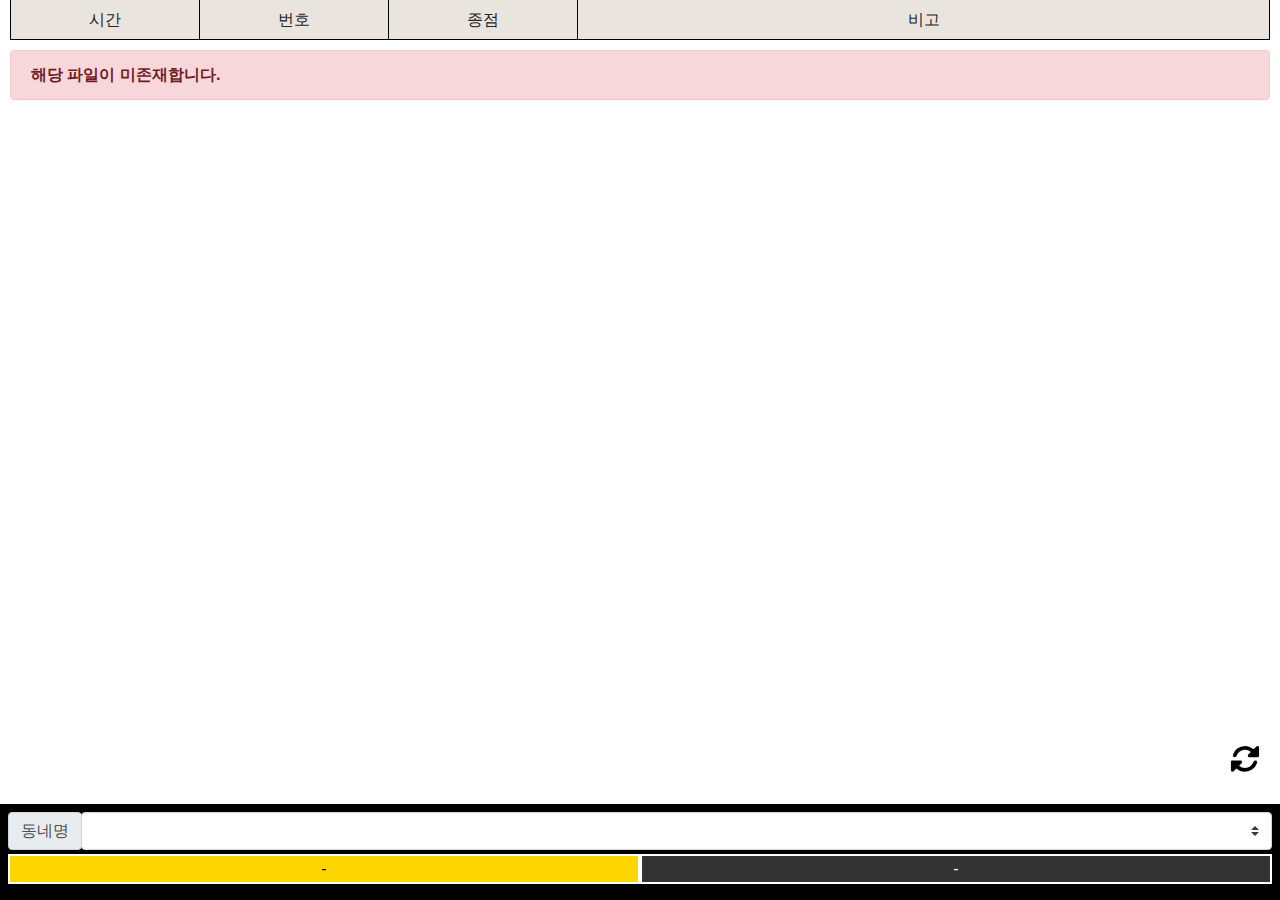
==== index.html @ 087f99ef "화면 레이아웃 배치 변경" ====
<!doctype html>
<html lang="kr">
<head>
    <meta charset="UTF-8">
    <meta name="viewport"
          content="width=device-width, user-scalable=no, initial-scale=1.0, maximum-scale=1.0, minimum-scale=1.0">
    <meta http-equiv="X-UA-Compatible" content="ie=edge">
    <link href="css/bootstrap.min.css" rel="stylesheet">
    <link rel="stylesheet" href="https://cdnjs.cloudflare.com/ajax/libs/font-awesome/6.0.0-beta3/css/all.min.css">
    <title>시간표</title>

    <!-- import js   -->
    <script type="module" src="js/index.js"></script>
    <!-- import css   -->
    <link href="css/index.css" rel="stylesheet">
    <script src="https://ajax.googleapis.com/ajax/libs/jquery/3.7.0/jquery.min.js"></script>
</head>
<body>
    <header></header>
    <!-- alert -->
    <div class="alert alert-warning alert-msg msg-alert" style="display: none;" role="alert">
        <strong>아쉽네요..</strong><br>
        현재 탑승 가능한 버스가 없습니다.
    </div>
    <div class="alert alert-info alert-msg msg-alert" style="display: none;" role="alert">
        <strong>죄송합니다.</strong><br>
        해당 구간 제공되는 시간 정보가 없습니다.<br>
        경로의 시간정보를 참조해주세요.
    </div>
    <div class="alert alert-danger alert-msg msg-alert alert-path" style="display: none;" role="alert">
        <strong>존재하지 않는 구간</strong><br>
        해당 구간은 존재하지 않는 구간입니다.
    </div>
    <div class="alert alert-danger alert-msg msg-alert alert-file" style="display: none;" role="alert">
        <strong>해당 파일이 미존재합니다.</strong><br>
    </div>
    <div class="col-desc">
        <div class="item__number    d-flex">
            <div class="col-desc-title title-color">시간</div>
            <div class="col-desc-title title-color">번호</div>
            <div class="col-desc-title title-color">종점</div>
            <div class="title-etc title-color">비고</div>
        </div>
    </div>
    <main class="content">
    </main>
    <div id="refresh-button">
        <i class="fas fa-sync-alt refresh-icon"></i>
    </div>
    <footer class="text-white p-2">
        <div class="d-flex flex-column">
            <div class="d-flex div-path">
                <div class="input-group-prepend">
                    <label class="input-group-text" for="select-start">동네명</label>
                </div>
                <select class="custom-select" id="select-start">
                </select>
            </div>
        </div>
        <div class="d-flex pt-1">
            <button id="btn-bus-in" type="button" class="btn-bus-in toggle-btn active">-</button>
            <button id="btn-bus-out" type="button" class="btn-bus-out toggle-btn">-</button>
        </div>
        <div class="d-flex mt-2 justify-content-center align-items-center">
            <span class="button-label"></span>
        </div>
    </footer>
</body>
</html>
---- css/index.css ----
body {
    margin: 0;
    padding: 0;
    display: flex;
    flex-direction: column;
    min-height: 100vh;
}
header{
    background-color: #000000;
}
main{
    flex: 1;
    padding-bottom: 175px;
}
footer{
    background-color: #000000;
    position: fixed;
    bottom: 0;
    left: 0;
    width: 100%;
    padding: 0 15px 10px 15px;
}

.alert-msg{
    margin-left: 10px;
    margin-right: 10px;
    margin-top: 50px;
}
.item{
    border: 1px solid black;
    margin: 10px;
}
.title{
    flex-basis: 15%;
    border-bottom: 1px solid black;
    /*background-color: #f2f2f2;*/
    flex-shrink: 0;
    display: flex;
    justify-content: center;
    align-items: center;
    text-align: center;
}
.col-desc{
    position: fixed;
    padding-left: 10px;
    padding-right: 10px;
    width: 100%;
}
.col-desc-title{
    flex-basis: 15%;
    flex-shrink: 0;
    display: flex;
    justify-content: center;
    align-items: center;
    text-align: center;
    height: 40px;
    border-left: 1px solid black;
    border-bottom: 1px solid black;
}
.title-color{
    background-color: #E9E4DE;
}
.bg-gray{
    background-color: #f2f2f2;
}
.content{
    margin-top: 30px;
}
.bg-highlight{
    background-color: #E9E4DE;
}

.title-etc{
    /*background-color: #f2f2f2;*/
    flex-basis: 55%;
    flex-shrink: 0;
    display: flex;
    justify-content: center;
    align-items: center;
    border-left: 1px solid black;
    border-bottom: 1px solid black;
    border-right: 1px solid black;
}
.item__etc:first-child{
    color: red;
}
.value{
    flex-basis: 15%;
    text-align: center;
    display: flex;
    justify-content: center;
    align-items: center;
}
.value-path{
    flex-basis: 100%;
}
.value-etc{
    flex-basis: 55%;
    text-align: center;
    border-left: 1px solid black;
}
.content-border-bottom{
    border-bottom: 1px solid #000000;
}

/* 버스 탑승 가능 시 색상*/
.item-focus{
    background-color: #CAF1E7;
}

.toggle-btn {
    flex: 1;
    background-color: #333333;
    /*color: gray;*/
    color: white;
    cursor: pointer;
    border: 2px solid white;
}

/* 활성화된 버튼 스타일 */
.toggle-btn.active {
    background-color: gold;
    color: black;
}
/*refreshBtn CSS 처리*/
.button-refresh{
    background-color: gold;
    width: 100%;
    /*font-size: 0.8rem;*/
}
.button-refresh:active{
    background-color: #818182;
}
.button-label{
    font-weight: bold;
    text-align: center;
    font-size: 0.9rem;
}
/* 비활성 버튼에 대한 스타일링 */
.refresh-icon.disabled,
.refresh-icon:disabled {
    pointer-events: none; /* 클릭 및 이벤트 무시 */
    opacity: 0.65; /* 투명도를 조정하여 비활성 상태 시 시각적으로 구분 */
    /*background-color: silver;*/
    color: transparent;
}

/* .disabled 클래스가 적용된 버튼에 대한 active 효과 제거 */
.refresh-icon.disabled.active,
.refresh-icon:disabled.active {
    box-shadow: none; /* active 시 그림자 효과 제거 */
    /* 다른 active 스타일을 제거하고 싶은 경우 추가 스타일링을 여기에 기술할 수 있습니다. */
}

/*비고 글자 색*/
.red-text{
    color: red;
}
.blue-text{
    color: blue;
}
.brown-text{
    color: brown;
}

#refresh-button {
    position: fixed;
    bottom: 120px;
    right: 20px;
    cursor: pointer;
    /* 아이콘 크기 및 스타일을 설정하세요 */
    font-size: 24px;
    /* 아이콘 색상을 원하는 색상으로 설정하세요 */
    color: #007bff;
}
.refresh-icon{
    color: black;
    font-size: 30px;
}
.refresh-icon:active{
    color: gold;
}

.header-info{
    border: 1px solid #000000;
    color: white;
}

.routeTime{
    font-size: 8px;
    color: black;
}
.routeName-select{
    color: green;
    font-weight: bold;
}
.routeName-none{
    color: #696969;
}

@media (max-width: 576px) {
    .div-route{
        flex-basis: 60%;
    }
    .div-path{
        flex-basis:40%;
    }
}
@media(min-width: 576px) {
    .div-route{
        flex-basis: 50%;
    }
    .div-path{
        flex-basis:50%;
    }
}
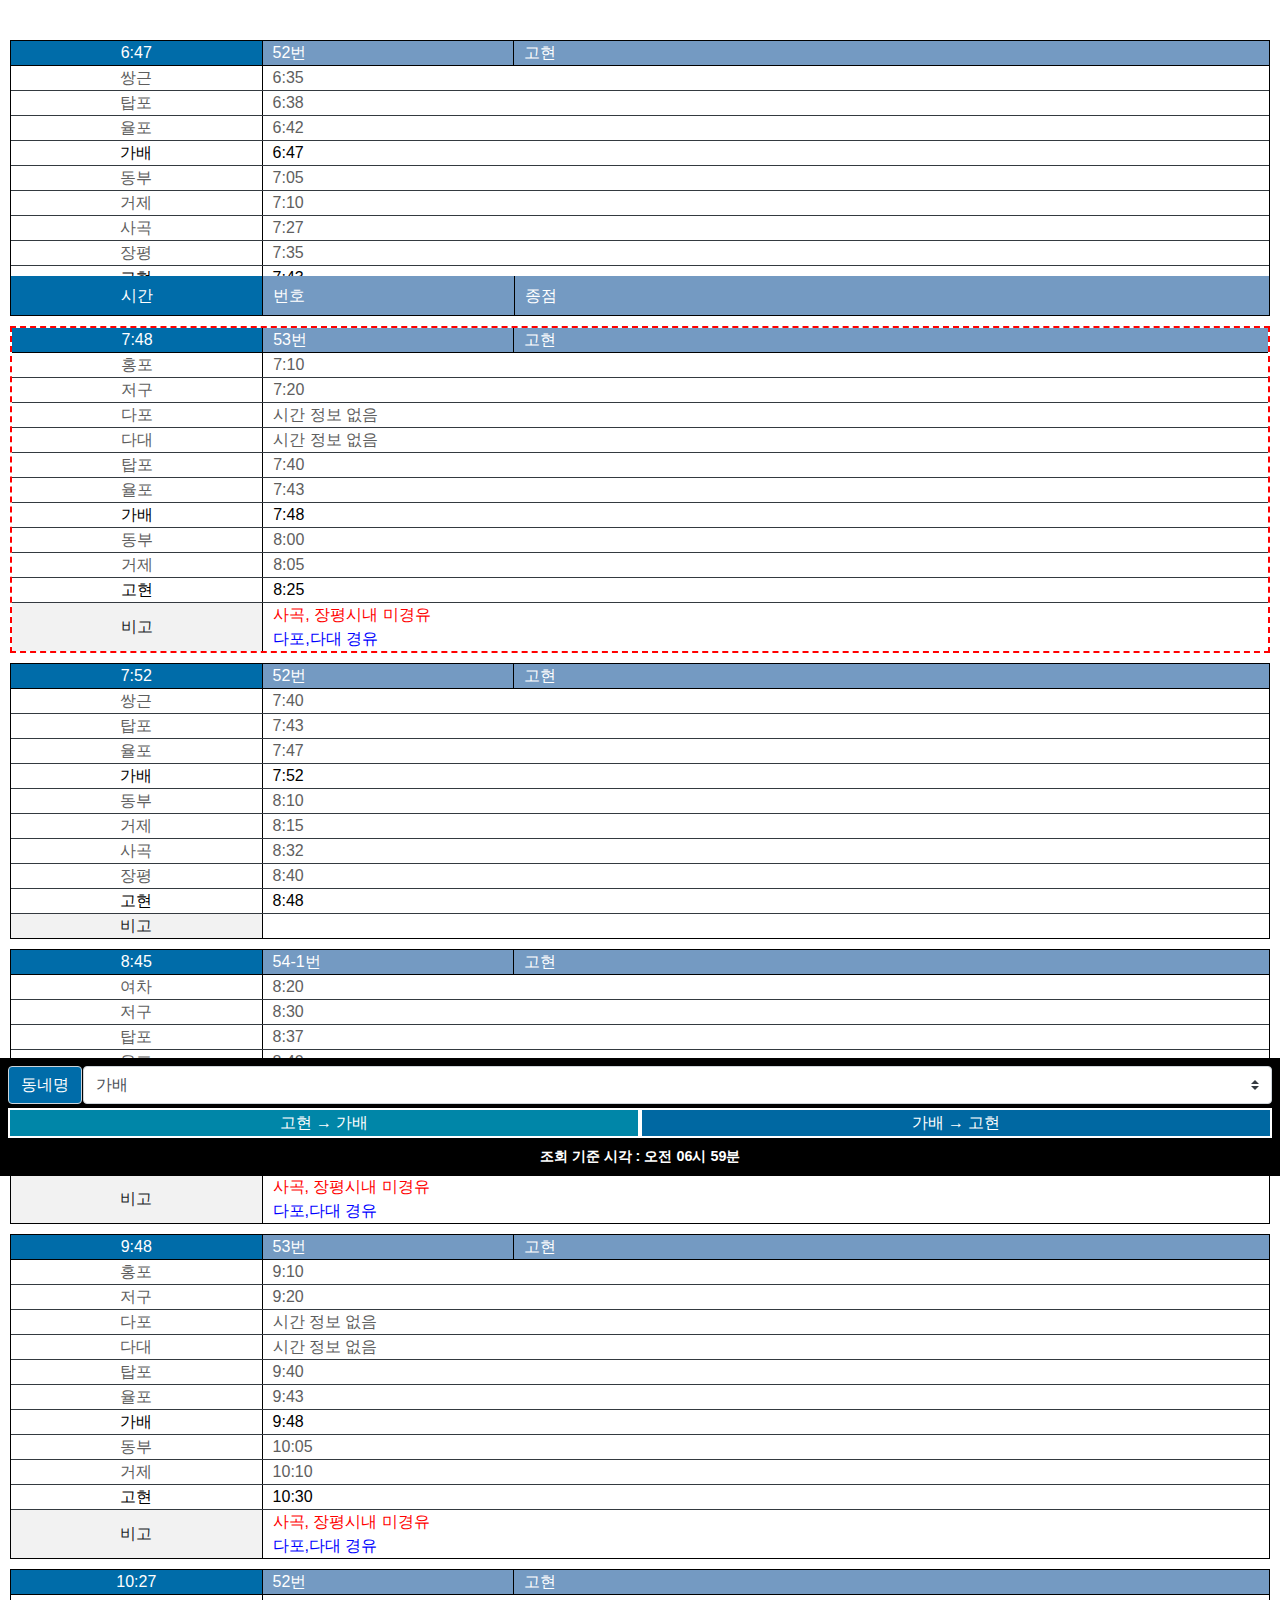
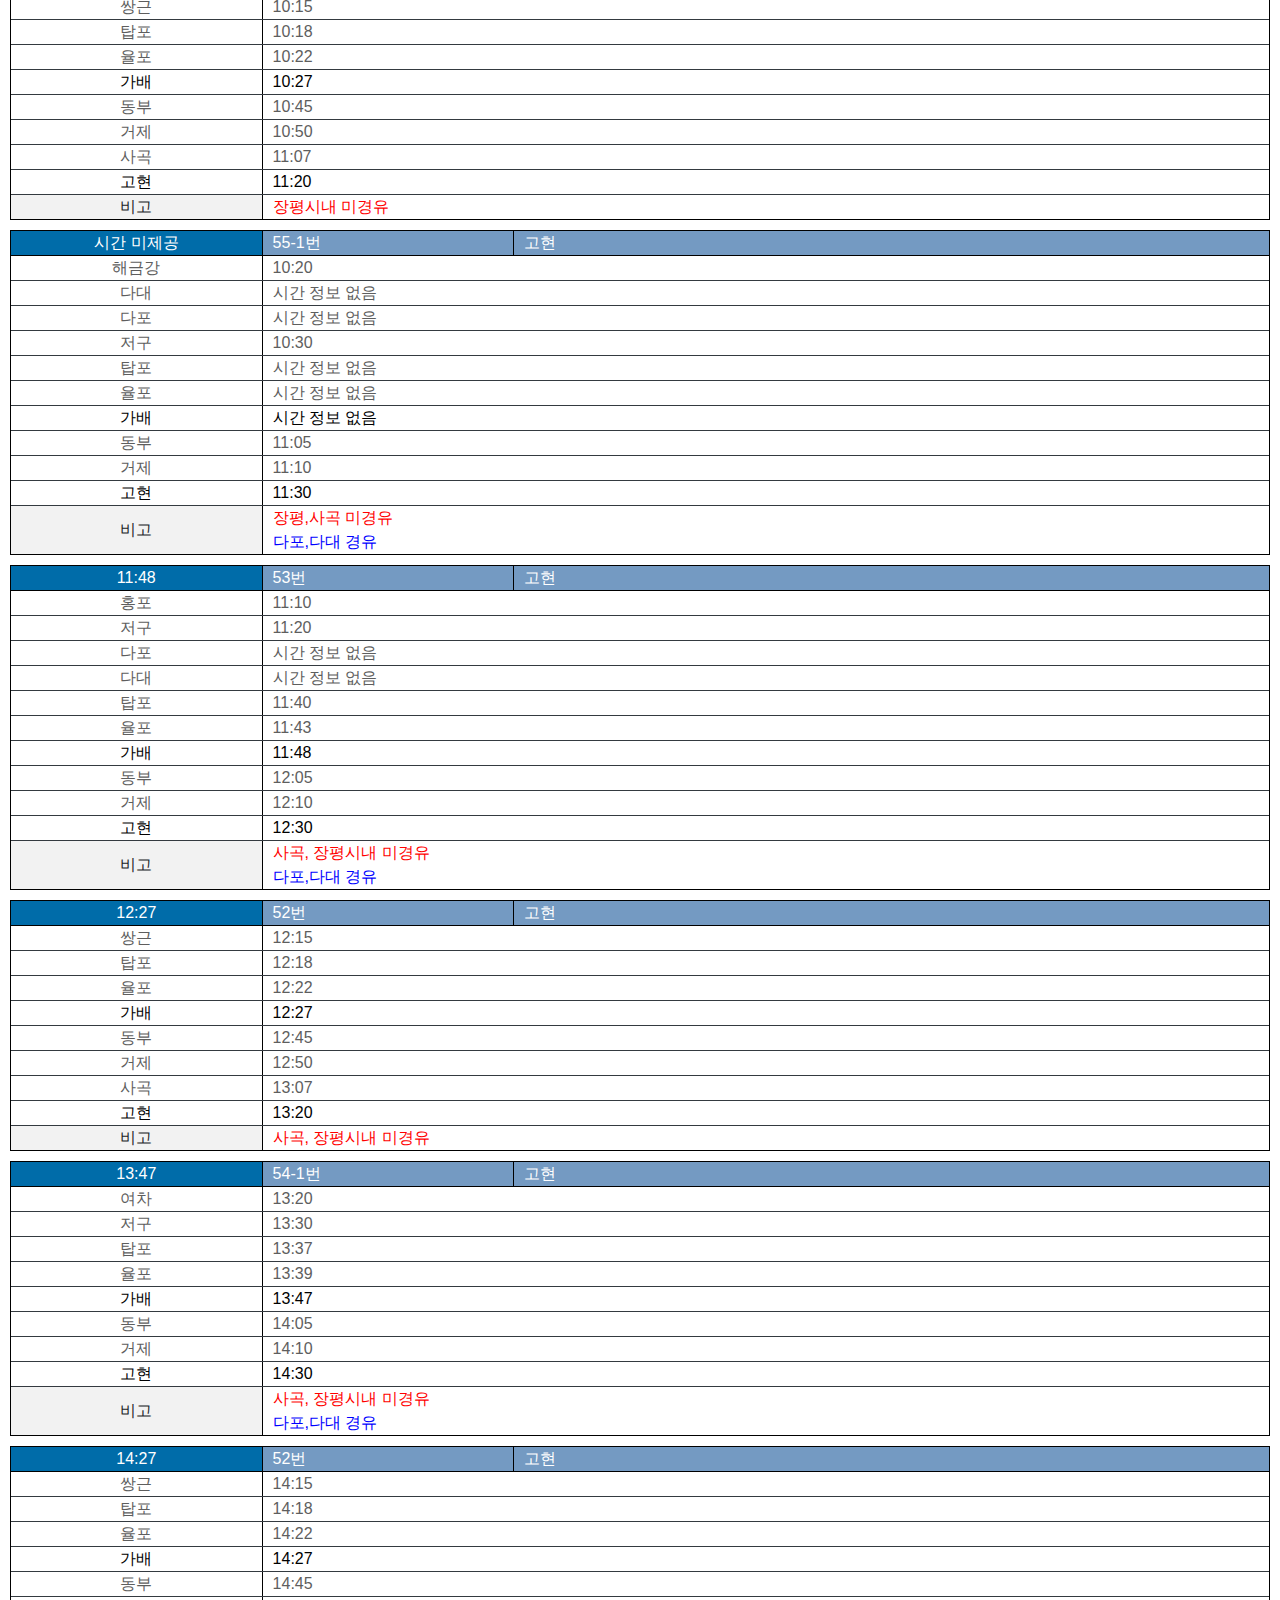
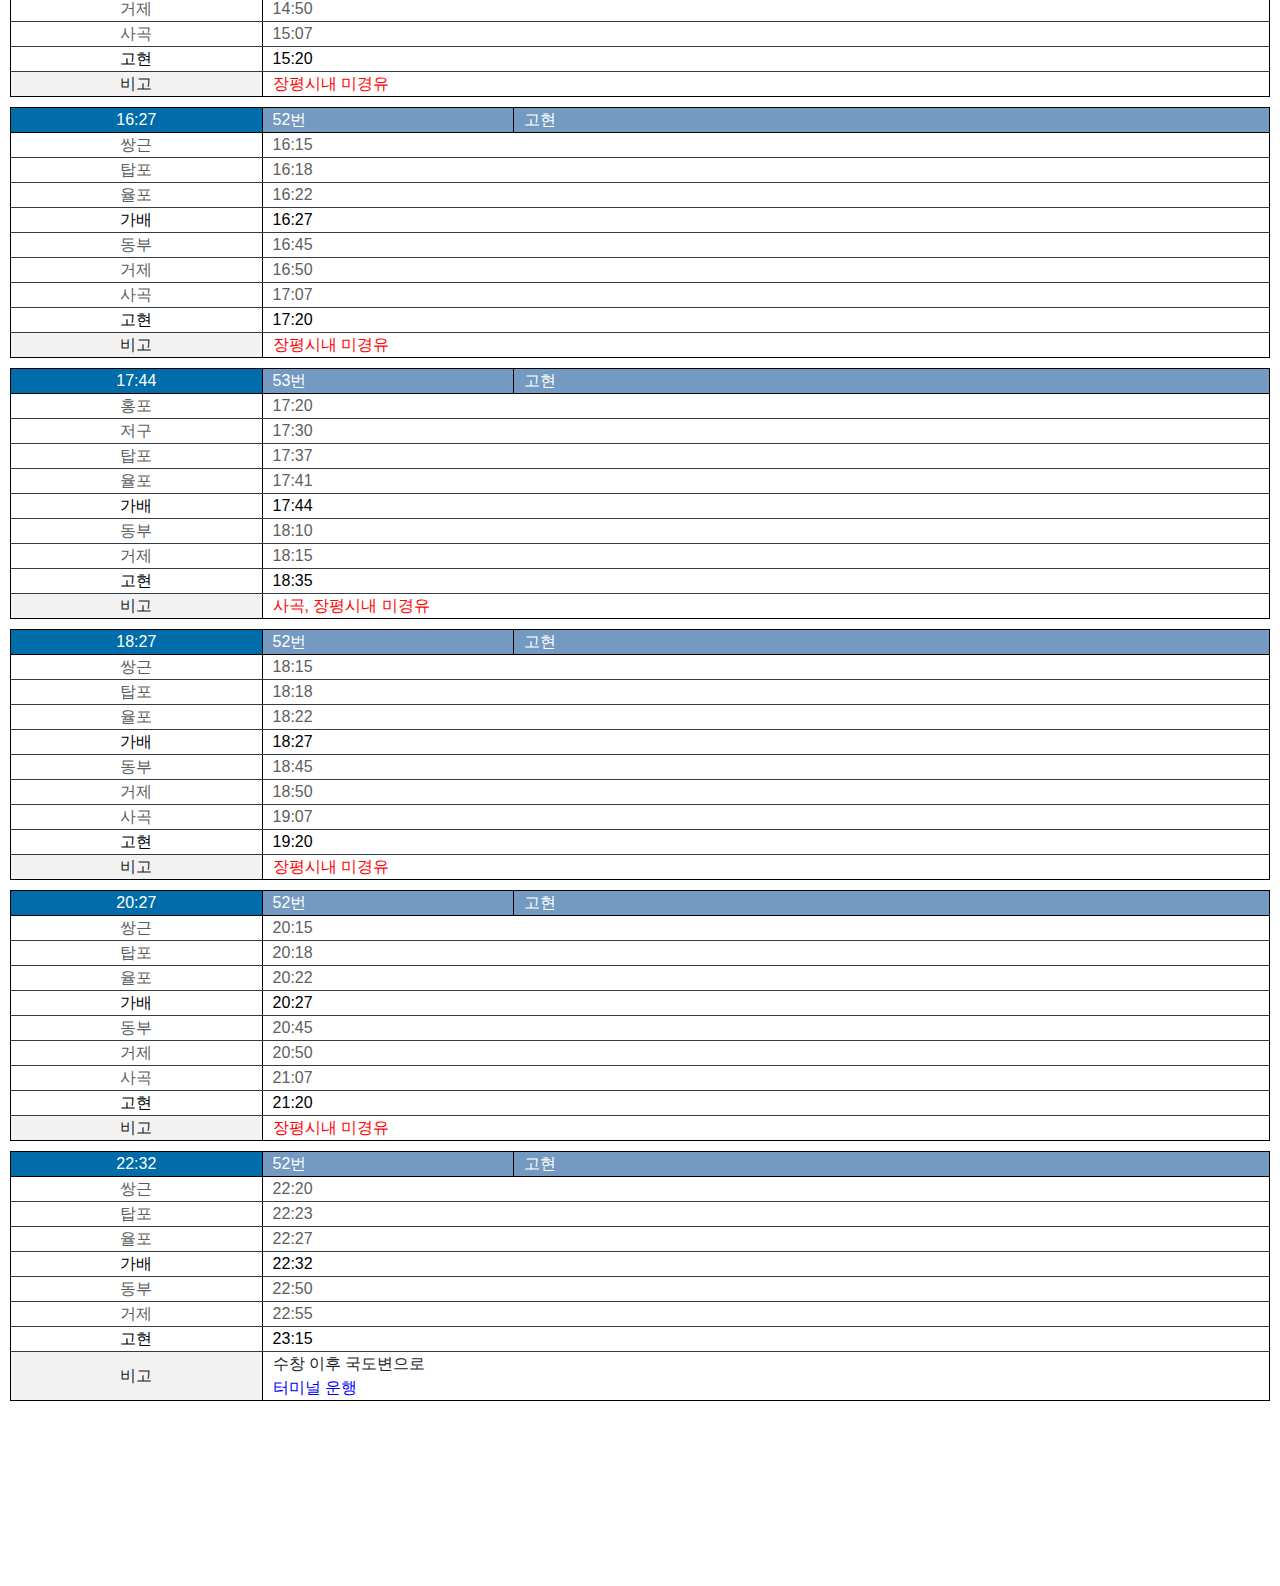
==== commit fbb3d4b3: "시간표 레이아웃과 디자인을 변경했다." ====
--- a/index.html
+++ b/index.html
@@ -16,7 +16,15 @@
     <script src="https://ajax.googleapis.com/ajax/libs/jquery/3.7.0/jquery.min.js"></script>
 </head>
 <body>
-    <header></header>
+    <header>
+        <div class="col-desc">
+            <div class="item__number    d-flex">
+                <div class="col-desc-title thead-color-col1 text-white">시간</div>
+                <div class="title-route-number thead-color-col2 text-white">번호</div>
+                <div class="title-etc thead-color-col3 text-white">종점</div>
+            </div>
+        </div>
+    </header>
     <!-- alert -->
     <div class="alert alert-warning alert-msg msg-alert" style="display: none;" role="alert">
         <strong>아쉽네요..</strong><br>
@@ -34,14 +42,6 @@
     <div class="alert alert-danger alert-msg msg-alert alert-file" style="display: none;" role="alert">
         <strong>해당 파일이 미존재합니다.</strong><br>
     </div>
-    <div class="col-desc">
-        <div class="item__number    d-flex">
-            <div class="col-desc-title title-color">시간</div>
-            <div class="col-desc-title title-color">번호</div>
-            <div class="col-desc-title title-color">종점</div>
-            <div class="title-etc title-color">비고</div>
-        </div>
-    </div>
     <main class="content">
     </main>
     <div id="refresh-button">
@@ -51,15 +51,15 @@
         <div class="d-flex flex-column">
             <div class="d-flex div-path">
                 <div class="input-group-prepend">
-                    <label class="input-group-text" for="select-start">동네명</label>
+                    <label class="input-group-text select-label" for="select-start">동네명</label>
                 </div>
                 <select class="custom-select" id="select-start">
                 </select>
             </div>
         </div>
         <div class="d-flex pt-1">
-            <button id="btn-bus-in" type="button" class="btn-bus-in toggle-btn active">-</button>
-            <button id="btn-bus-out" type="button" class="btn-bus-out toggle-btn">-</button>
+            <button id="btn-bus-in" type="button" class="btn-bus-in toggle-btn active text-white">-</button>
+            <button id="btn-bus-out" type="button" class="btn-bus-out toggle-btn text-white">-</button>
         </div>
         <div class="d-flex mt-2 justify-content-center align-items-center">
             <span class="button-label"></span>
--- a/css/index.css
+++ b/css/index.css
@@ -47,7 +47,7 @@
     width: 100%;
 }
 .col-desc-title{
-    flex-basis: 15%;
+    flex-basis: 20%;
     flex-shrink: 0;
     display: flex;
     justify-content: center;
@@ -57,25 +57,32 @@
     border-left: 1px solid black;
     border-bottom: 1px solid black;
 }
-.title-color{
-    background-color: #E9E4DE;
-}
+
+
 .bg-gray{
     background-color: #f2f2f2;
 }
 .content{
     margin-top: 30px;
 }
-.bg-highlight{
-    background-color: #E9E4DE;
-}
-
+.title-route-number{
+    flex-basis: 20%;
+    flex-shrink: 0;
+    display: flex;
+    justify-content: left;
+    align-items: center;
+    padding-left: 10px;
+    height: 40px;
+    border-left: 1px solid black;
+    border-bottom: 1px solid black;
+}
 .title-etc{
     /*background-color: #f2f2f2;*/
-    flex-basis: 55%;
+    flex-basis: 60%;
     flex-shrink: 0;
     display: flex;
-    justify-content: center;
+    justify-content: left;
+    padding-left: 10px;
     align-items: center;
     border-left: 1px solid black;
     border-bottom: 1px solid black;
@@ -85,42 +92,104 @@
     color: red;
 }
 .value{
-    flex-basis: 15%;
-    text-align: center;
-    display: flex;
-    justify-content: center;
-    align-items: center;
-}
-.value-path{
+    flex-basis: 20%;
+    text-align: center;
+    display: flex;
+    justify-content: center;
+    align-items: center;
+}
+.thead-item-col1{
+    flex-basis: 20%;
+    background-color: #ede0d4;
+    border-right: 1px solid black;
+    text-align: center;
+    display: flex;
+    justify-content: center;
+    align-items: center;
+}
+.thead-item-col2{
+    flex-basis: 20%;
+    background-color: #E9E4DE;
+    border-right: 1px solid black;
+    padding-left: 10px;
+}
+.thead-item-col3{
+    flex-basis: 60%;
+    text-align: left;
+    background-color: #E9E4DE;
+    padding-left: 10px;
+}
+.tbody-item-col1{
+    flex-basis: 20%;
+    border-right: 1px solid black;
+    text-align: center;
+    display: flex;
+    justify-content: center;
+    align-items: center;
+}
+.tbody-item-col1-etc{
+    flex-basis: 20%;
+    border-right: 1px solid black;
+    text-align: center;
+    display: flex;
+    justify-content: center;
+    align-items: center;
+}
+.tbody-item-col2{
+    flex-basis: 79%;
+    text-align: left;
+    padding-left: 10px;
+}
+.tbody-item-col3{
+    flex-basis: 1%;
+}
+
+.value-item-icon{
+    color: #4e555b;
+    flex-basis: 30px;
+    display: flex;
+    justify-content: center;
+    align-items: center;
+    text-align: right;
+}
+
+.value-item-time{
+    color: #4e555b;
+}
+.value-path-div{
     flex-basis: 100%;
 }
-.value-etc{
-    flex-basis: 55%;
-    text-align: center;
-    border-left: 1px solid black;
+
+.value-etc-time{
+    flex-basis: 80%;
+    text-align: left;
+    /*border-left: 1px solid black;*/
 }
 .content-border-bottom{
     border-bottom: 1px solid #000000;
 }
 
+.select-label{
+    background-color: #006CA9;
+    color: white;
+    margin-right: 2px;
+}
 /* 버스 탑승 가능 시 색상*/
 .item-focus{
-    background-color: #CAF1E7;
+    border: 2px dashed red;
 }
 
 .toggle-btn {
     flex: 1;
-    background-color: #333333;
+    background-color: #0068A2;
     /*color: gray;*/
-    color: white;
     cursor: pointer;
     border: 2px solid white;
 }
 
 /* 활성화된 버튼 스타일 */
 .toggle-btn.active {
-    background-color: gold;
-    color: black;
+    background-color: #0086A8;
 }
 /*refreshBtn CSS 처리*/
 .button-refresh{
@@ -174,11 +243,11 @@
     color: #007bff;
 }
 .refresh-icon{
-    color: black;
     font-size: 30px;
+    color: #006CA9;
 }
 .refresh-icon:active{
-    color: gold;
+    color: #0086A8;
 }
 
 .header-info{
@@ -187,15 +256,18 @@
 }
 
 .routeTime{
-    font-size: 8px;
+    font-size: 0.8rem;
     color: black;
+    margin-left: 20px;
 }
 .routeName-select{
-    color: green;
-    font-weight: bold;
-}
+    /*font-size: 0.9rem;*/
+    /*font-weight: bold;*/
+    color: #000000;
+}
+
 .routeName-none{
-    color: #696969;
+    color: #5e5e5e;
 }
 
 @media (max-width: 576px) {
@@ -214,3 +286,25 @@
         flex-basis:50%;
     }
 }
+
+
+/*color*/
+.bg-ghost-white{
+    background-color: #ffffff;
+}
+.thead-color-col1{
+    background-color: #006CA9;
+}
+
+.thead-color-col2{
+    background-color: #749AC2;
+}
+.thead-color-col3{
+    background-color: #749AC2;
+}
+.tbody-color-col1{
+    background-color: #ffffff;
+}
+.tbody-color-etc{
+    background-color: #F2F2F2;
+}
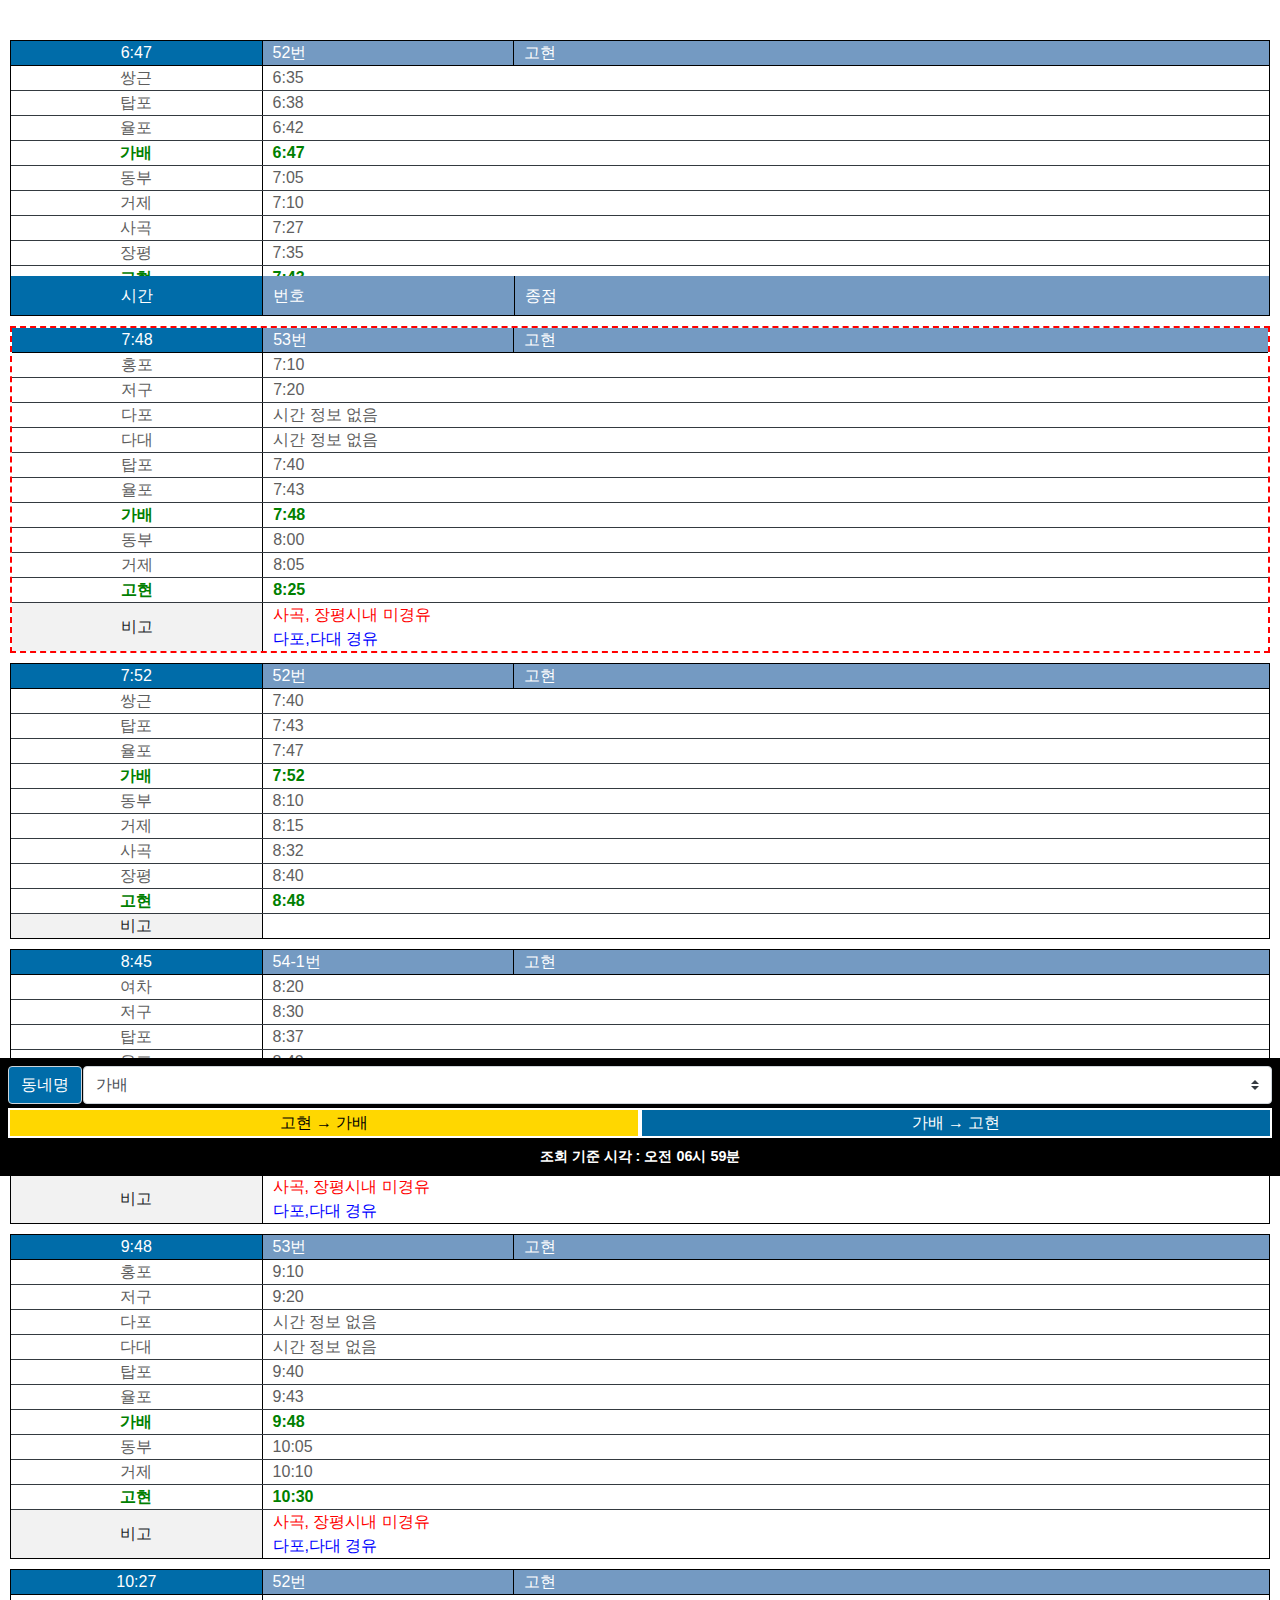
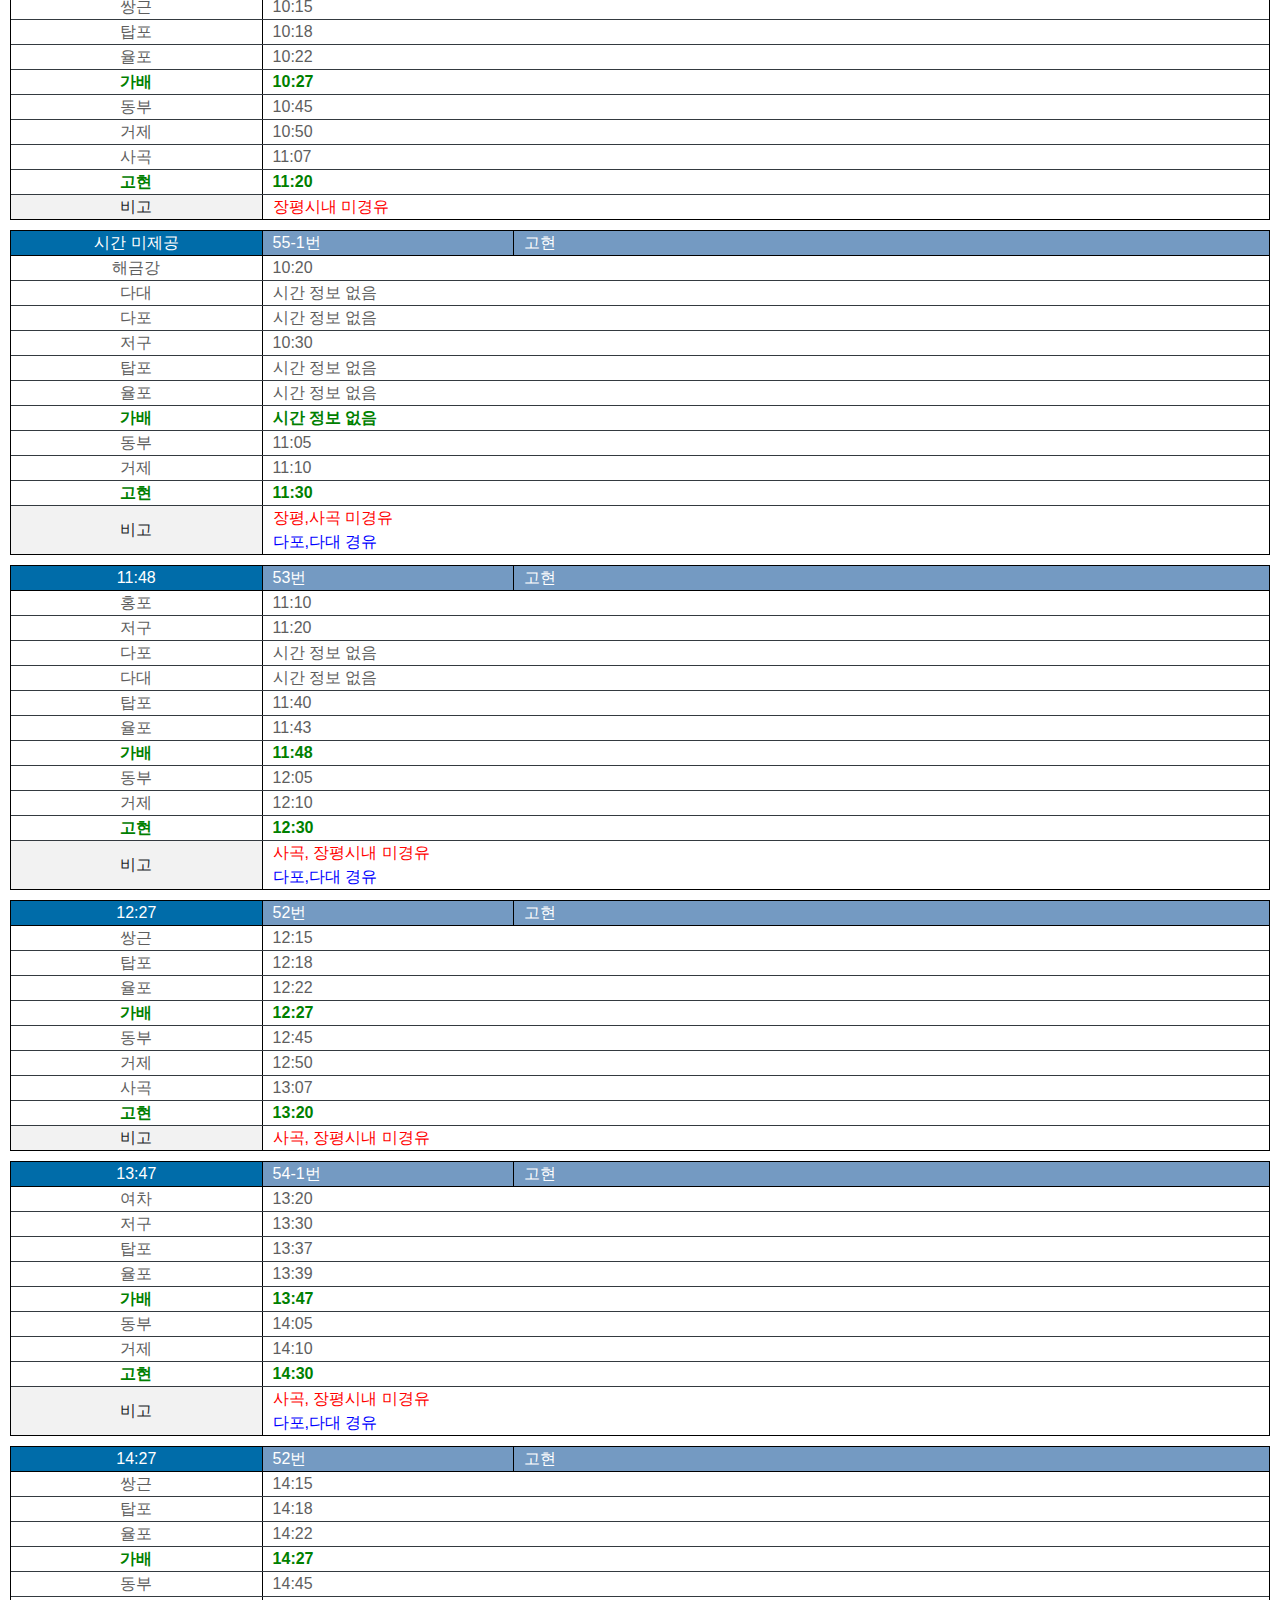
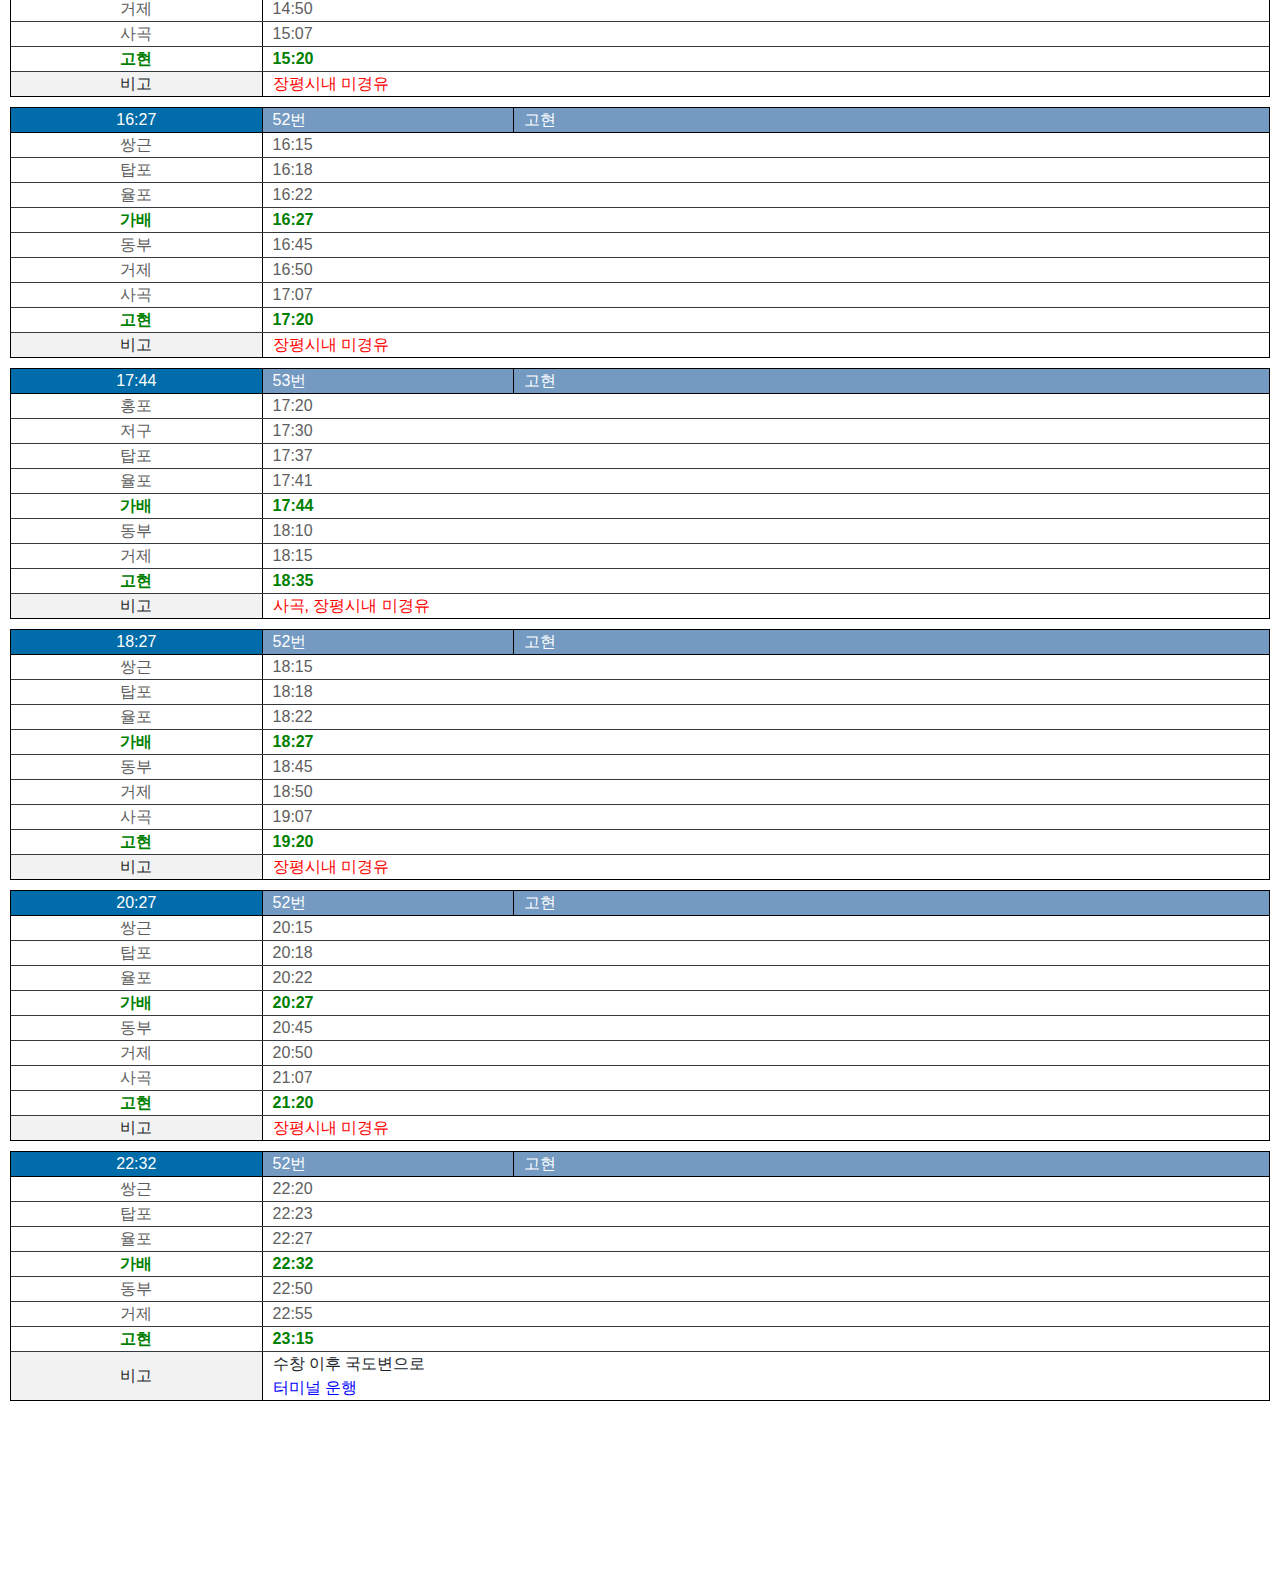
==== commit a3be8042: "경로 선택 버튼 색상 변경" ====
--- a/index.html
+++ b/index.html
@@ -58,8 +58,8 @@
             </div>
         </div>
         <div class="d-flex pt-1">
-            <button id="btn-bus-in" type="button" class="btn-bus-in toggle-btn active text-white">-</button>
-            <button id="btn-bus-out" type="button" class="btn-bus-out toggle-btn text-white">-</button>
+            <button id="btn-bus-in" type="button" class="btn-bus-in toggle-btn active">-</button>
+            <button id="btn-bus-out" type="button" class="btn-bus-out toggle-btn">-</button>
         </div>
         <div class="d-flex mt-2 justify-content-center align-items-center">
             <span class="button-label"></span>
--- a/css/index.css
+++ b/css/index.css
@@ -185,11 +185,13 @@
     /*color: gray;*/
     cursor: pointer;
     border: 2px solid white;
+    color: white;
 }
 
 /* 활성화된 버튼 스타일 */
 .toggle-btn.active {
-    background-color: #0086A8;
+    background-color: gold;
+    color: black;
 }
 /*refreshBtn CSS 처리*/
 .button-refresh{
@@ -262,8 +264,9 @@
 }
 .routeName-select{
     /*font-size: 0.9rem;*/
-    /*font-weight: bold;*/
-    color: #000000;
+    font-weight: bold;
+    color: green;
+
 }
 
 .routeName-none{
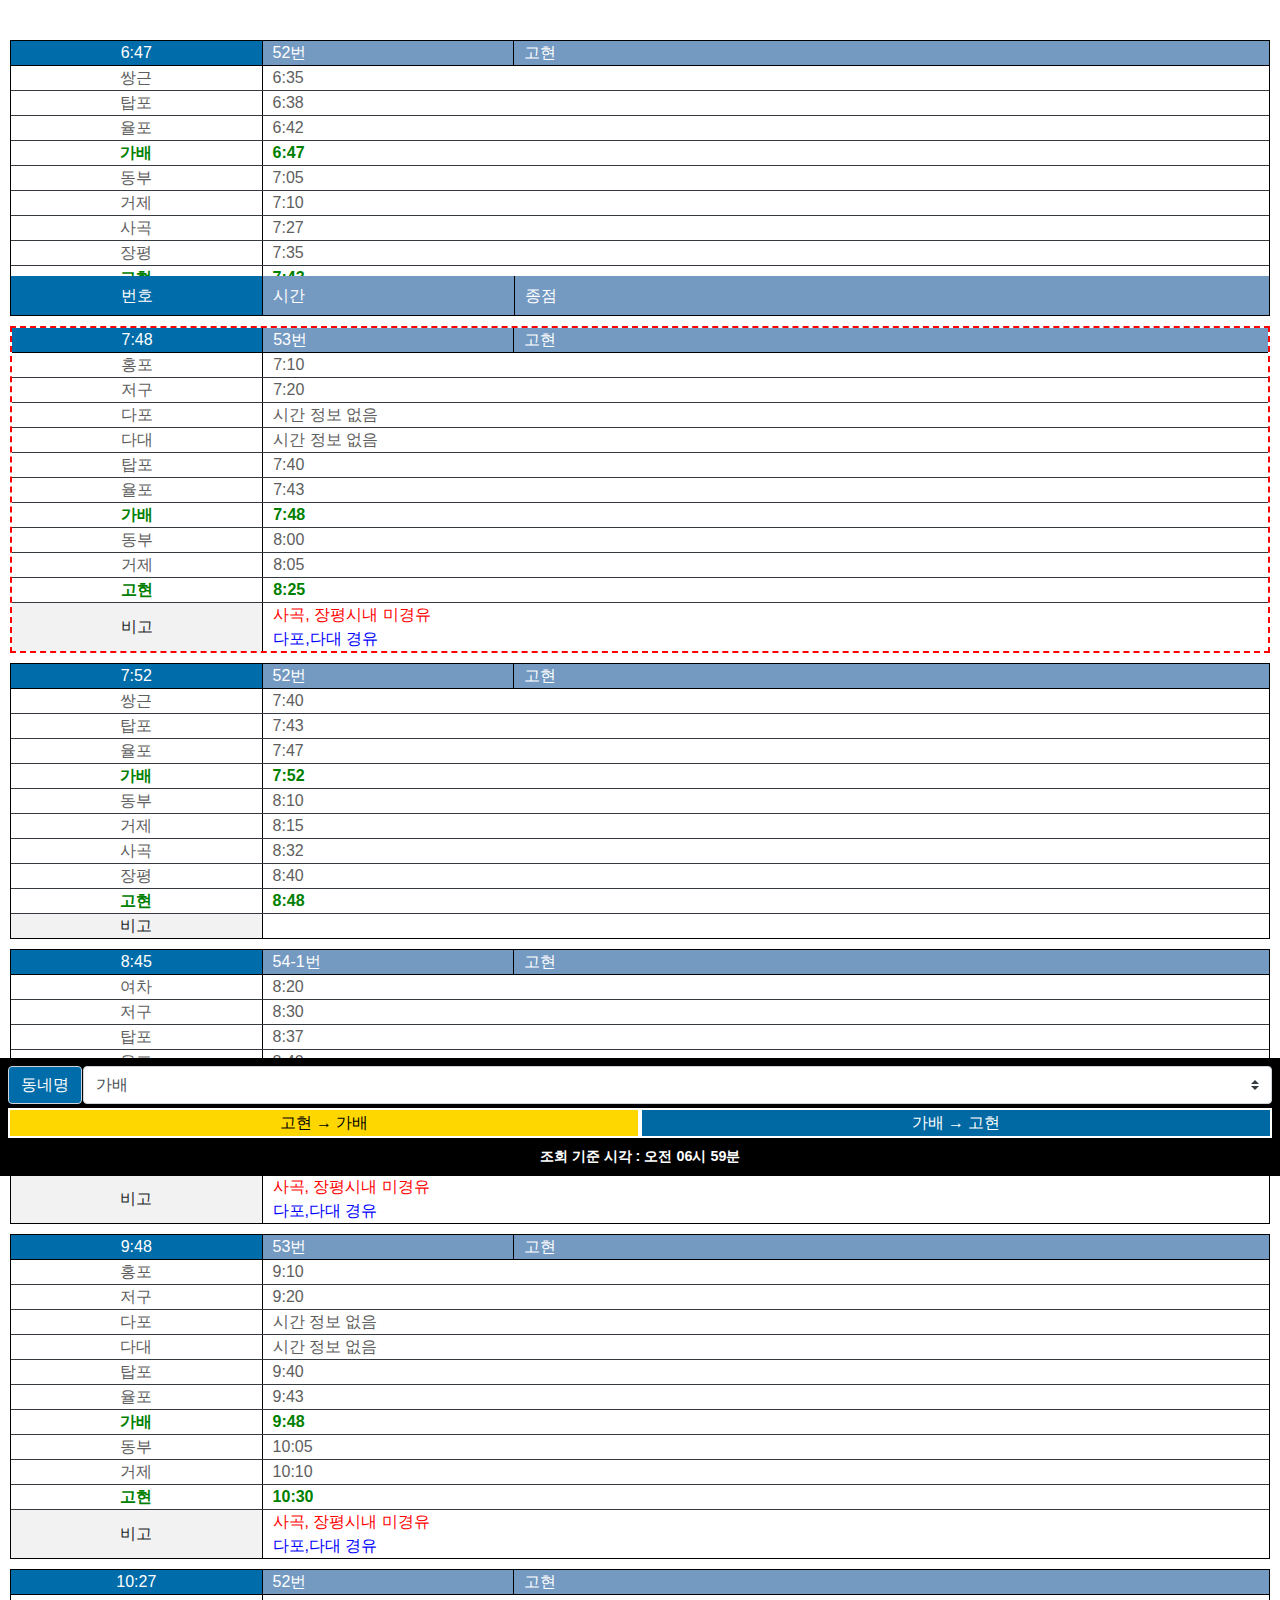
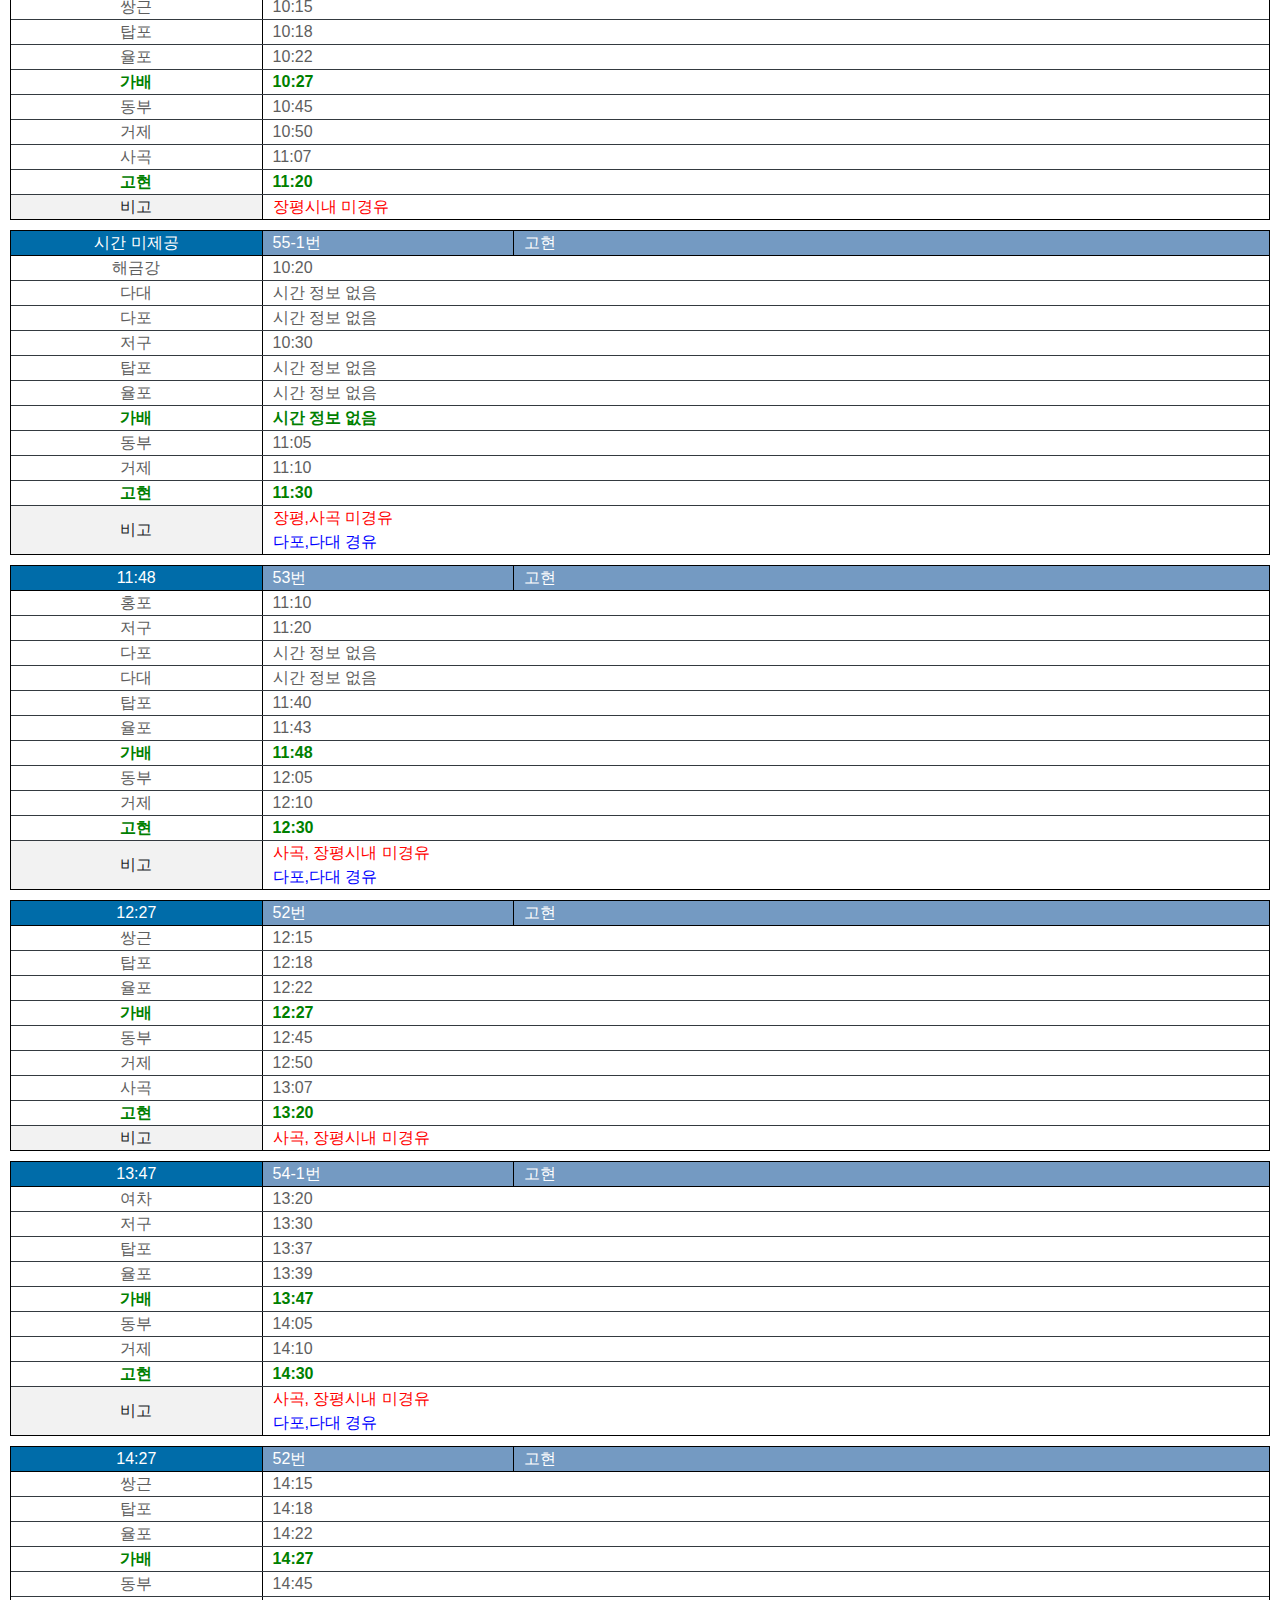
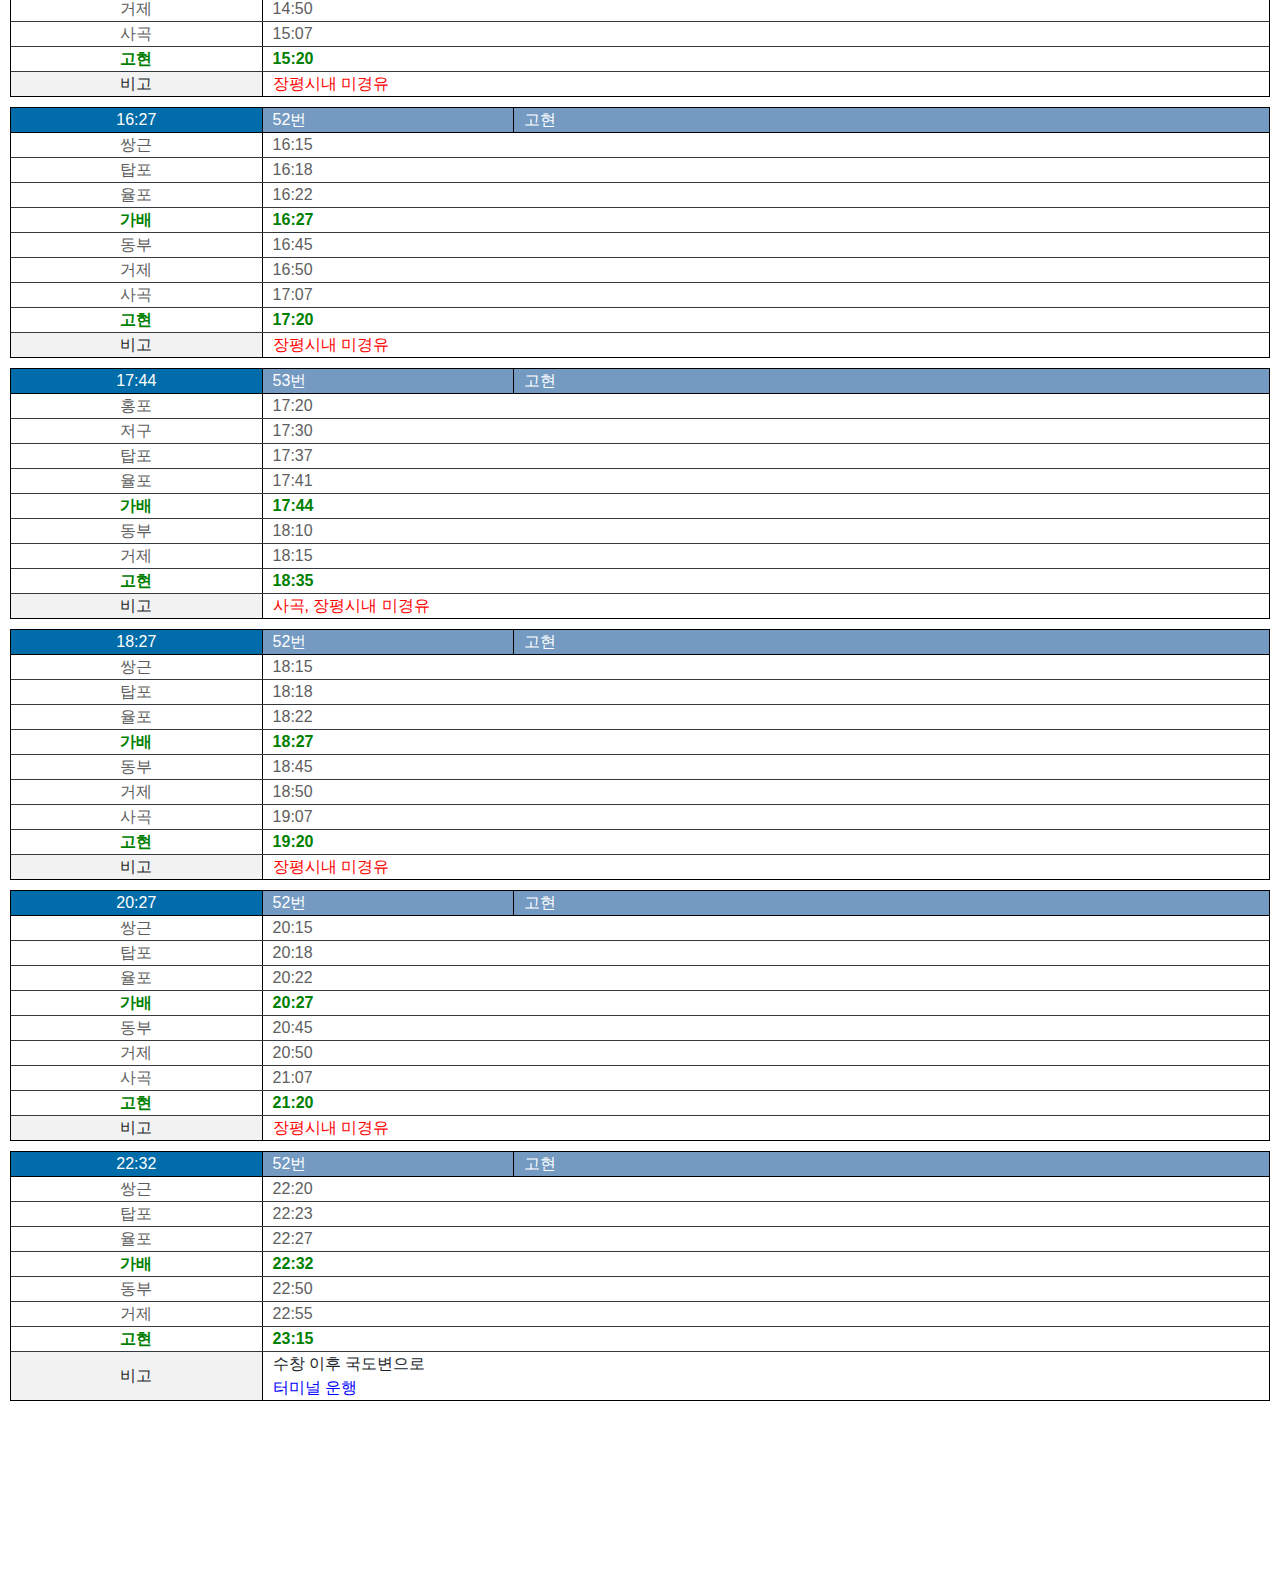
==== commit 792c32d0: "열 설명 위치변경" ====
--- a/index.html
+++ b/index.html
@@ -19,8 +19,8 @@
     <header>
         <div class="col-desc">
             <div class="item__number    d-flex">
-                <div class="col-desc-title thead-color-col1 text-white">시간</div>
-                <div class="title-route-number thead-color-col2 text-white">번호</div>
+                <div class="col-desc-title thead-color-col1 text-white">번호</div>
+                <div class="title-route-number thead-color-col2 text-white">시간</div>
                 <div class="title-etc thead-color-col3 text-white">종점</div>
             </div>
         </div>
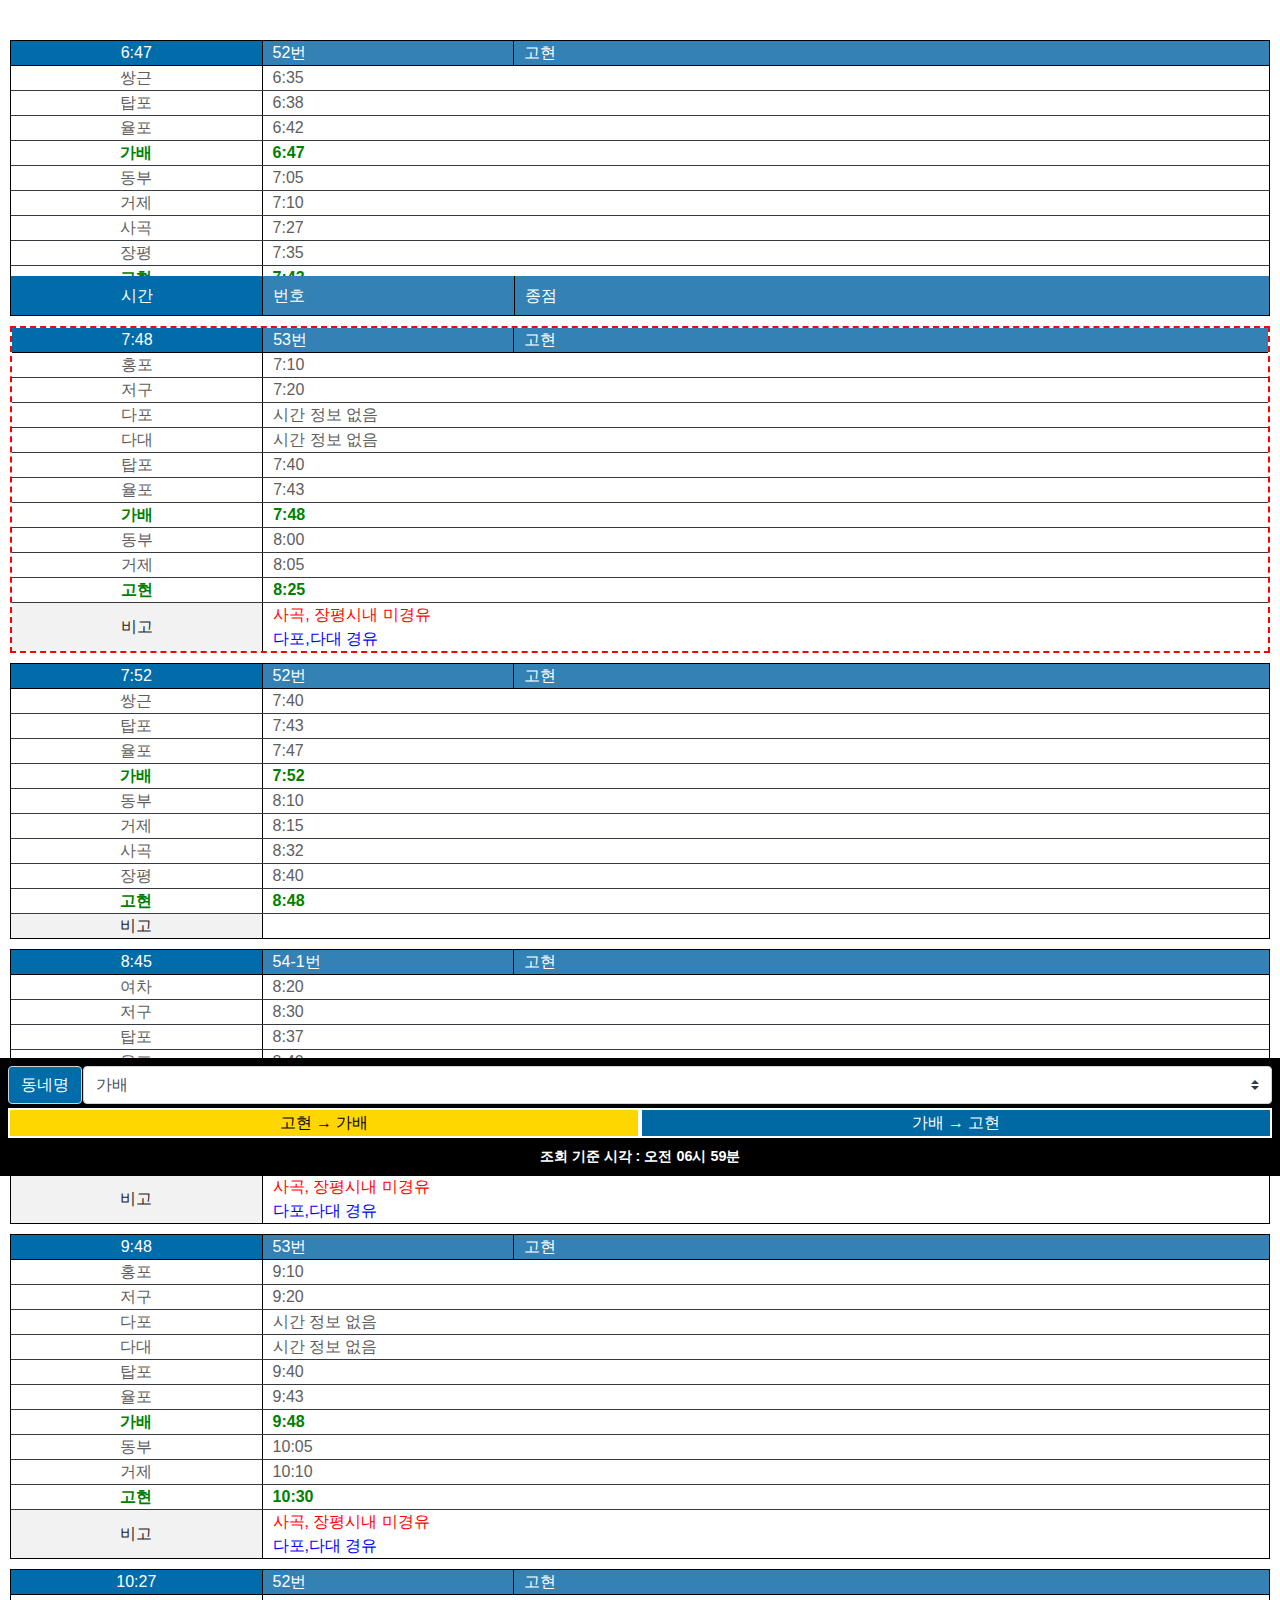
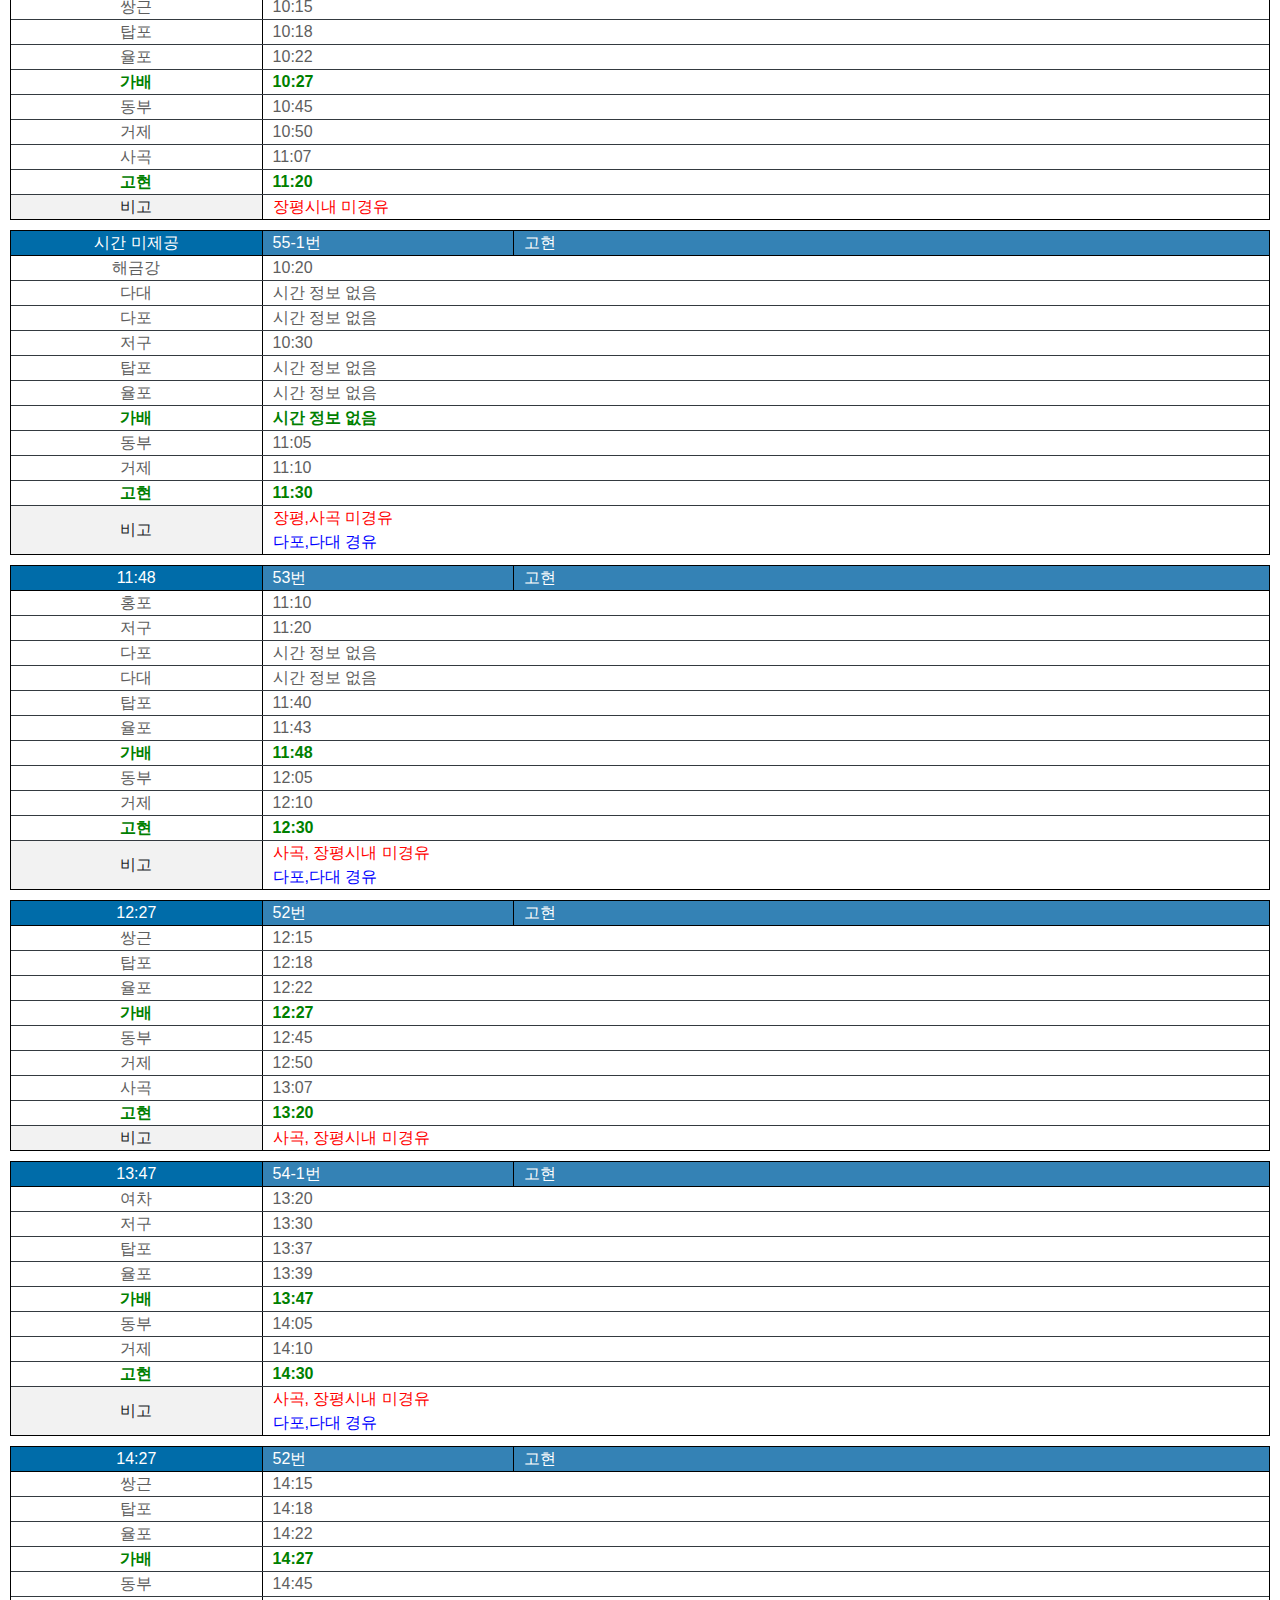
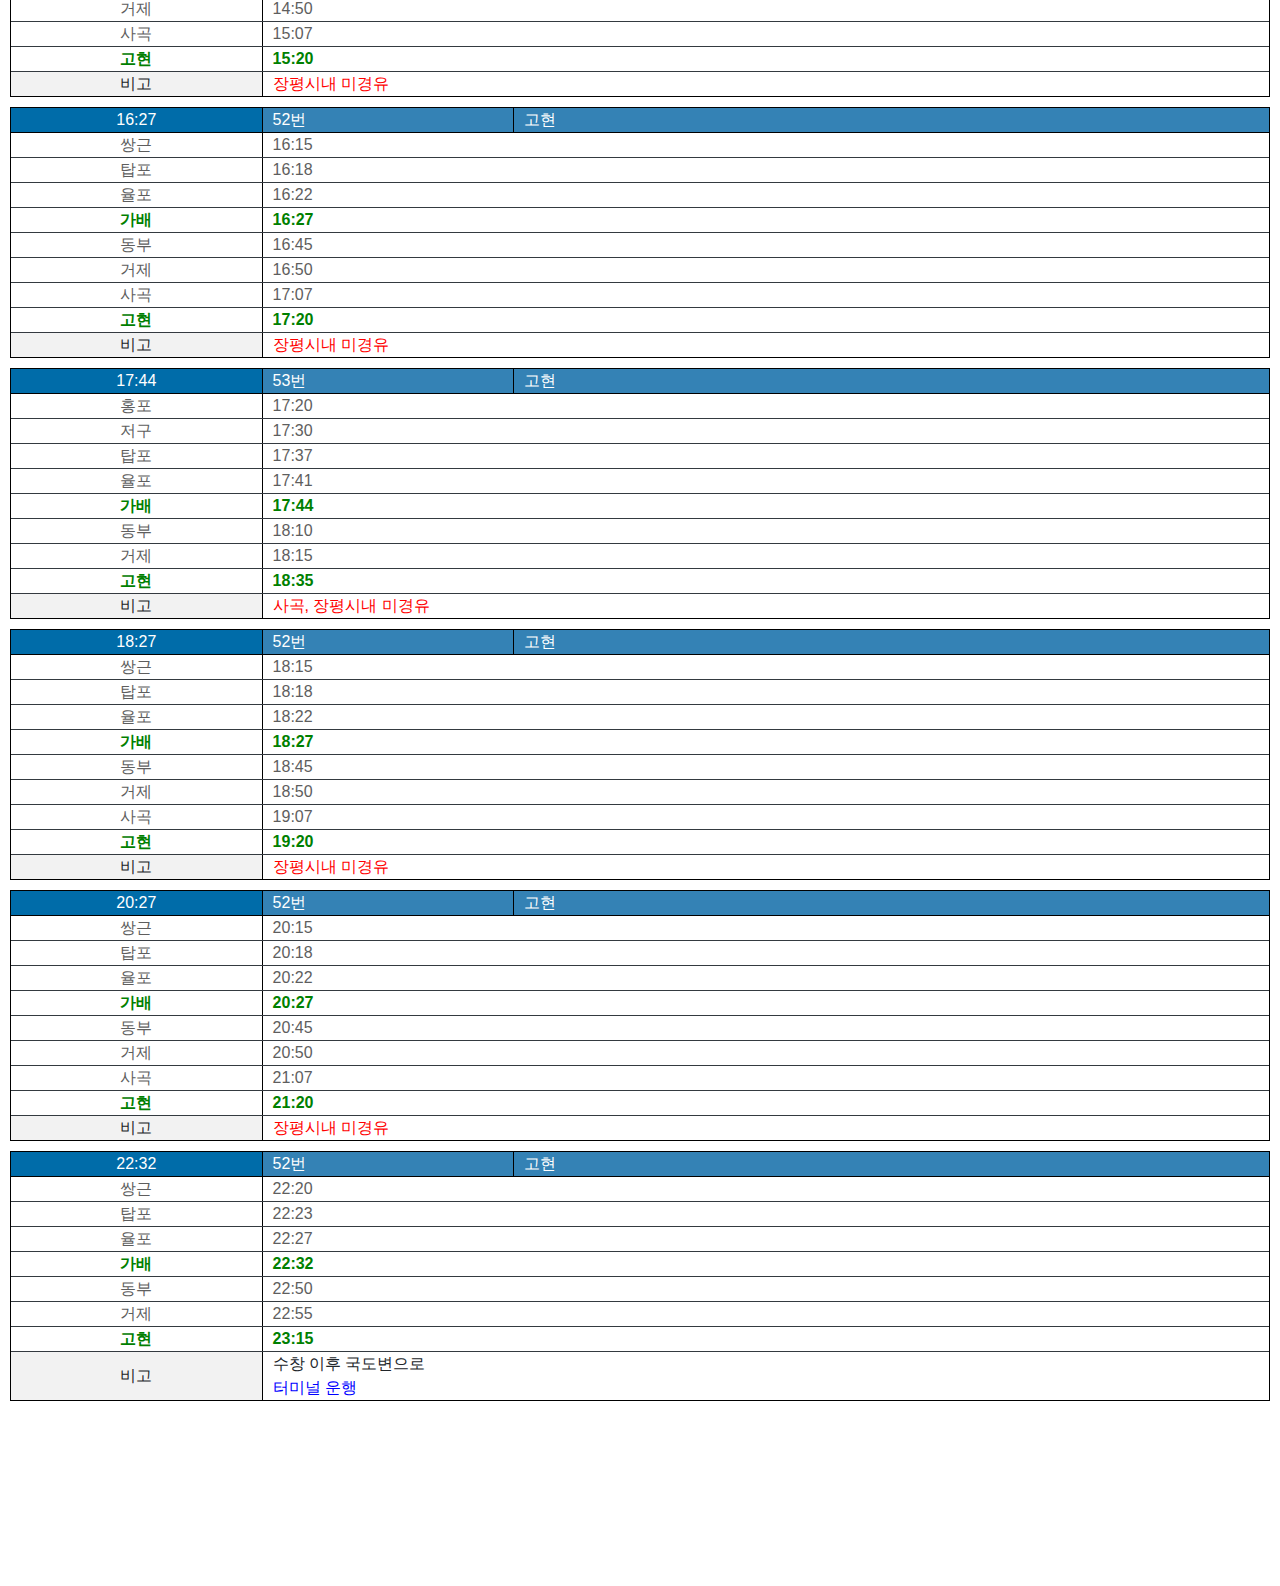
==== commit b4933e01: "시간표 열 디자인 변경" ====
--- a/index.html
+++ b/index.html
@@ -19,8 +19,8 @@
     <header>
         <div class="col-desc">
             <div class="item__number    d-flex">
-                <div class="col-desc-title thead-color-col1 text-white">번호</div>
-                <div class="title-route-number thead-color-col2 text-white">시간</div>
+                <div class="col-desc-title thead-color-col1 text-white">시간</div>
+                <div class="title-route-number thead-color-col3 text-white">번호</div>
                 <div class="title-etc thead-color-col3 text-white">종점</div>
             </div>
         </div>
--- a/css/index.css
+++ b/css/index.css
@@ -303,7 +303,7 @@
     background-color: #749AC2;
 }
 .thead-color-col3{
-    background-color: #749AC2;
+    background-color: #3482B5;
 }
 .tbody-color-col1{
     background-color: #ffffff;
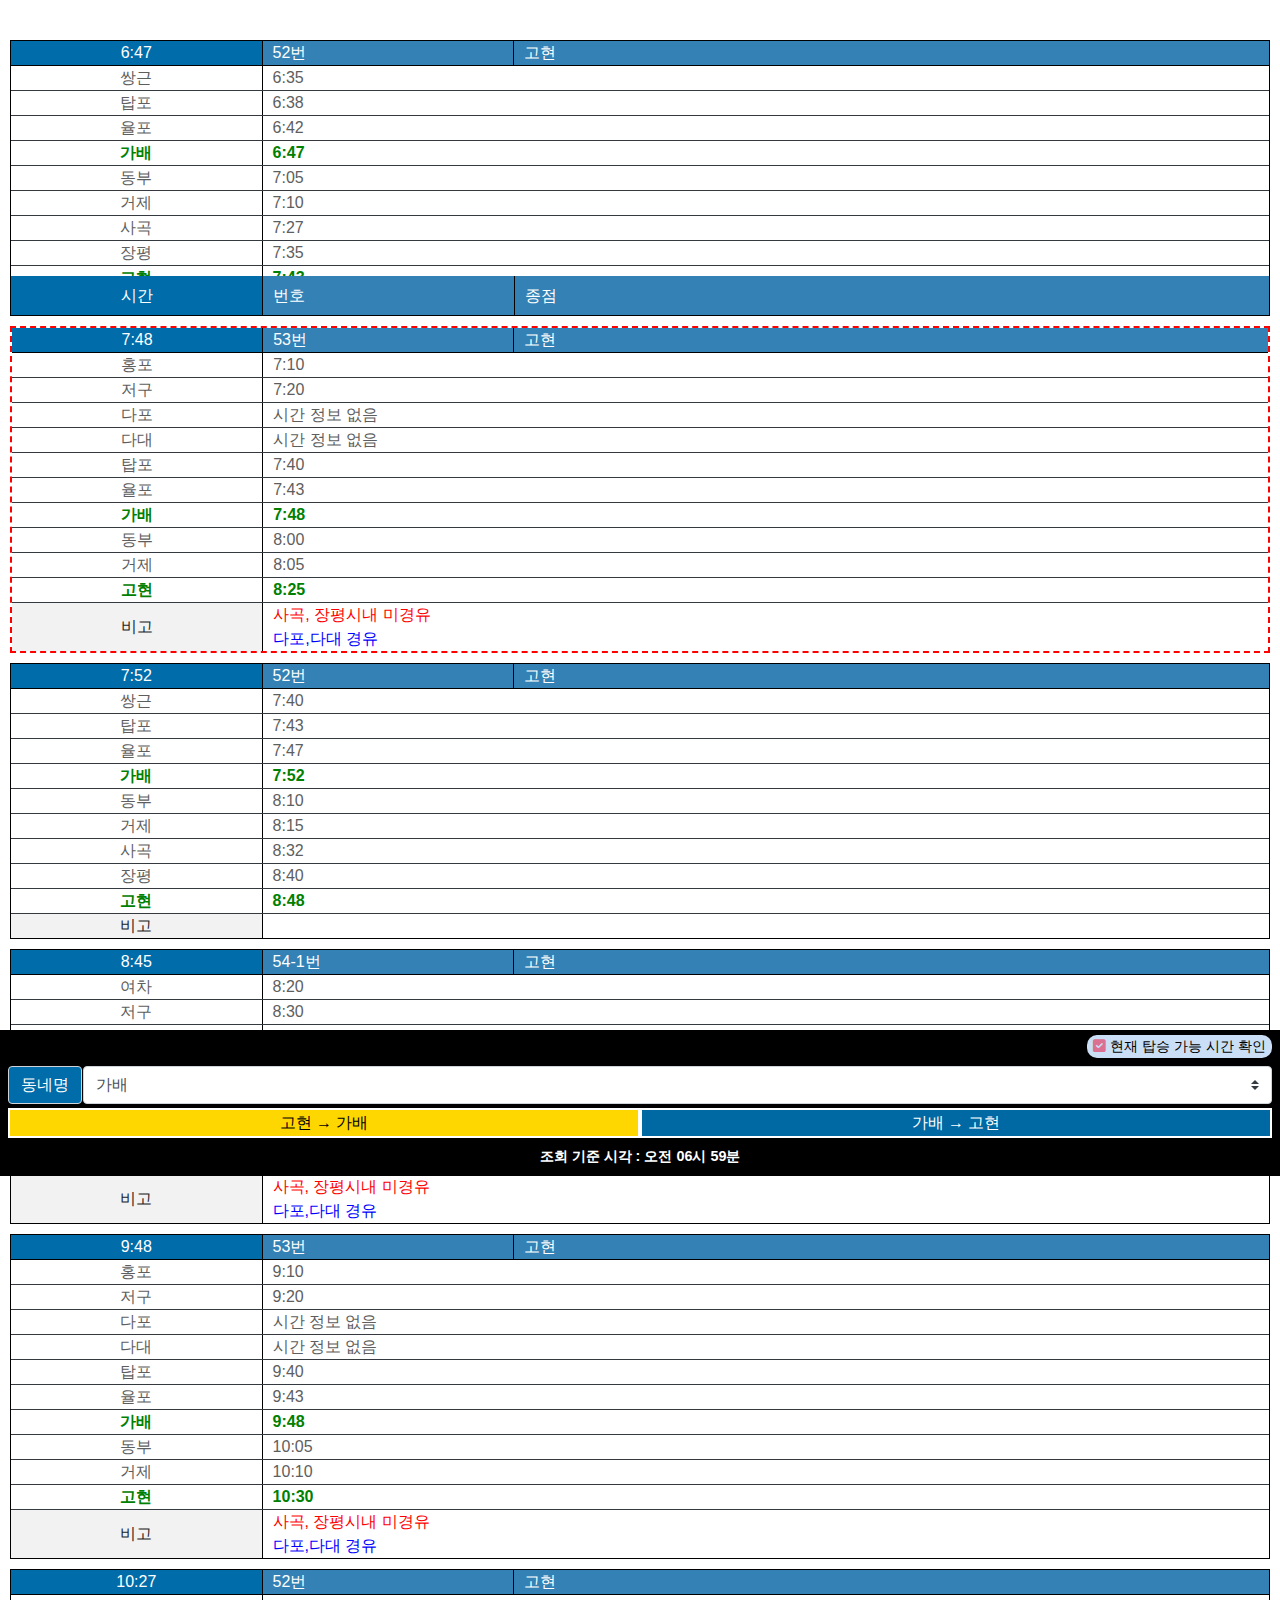
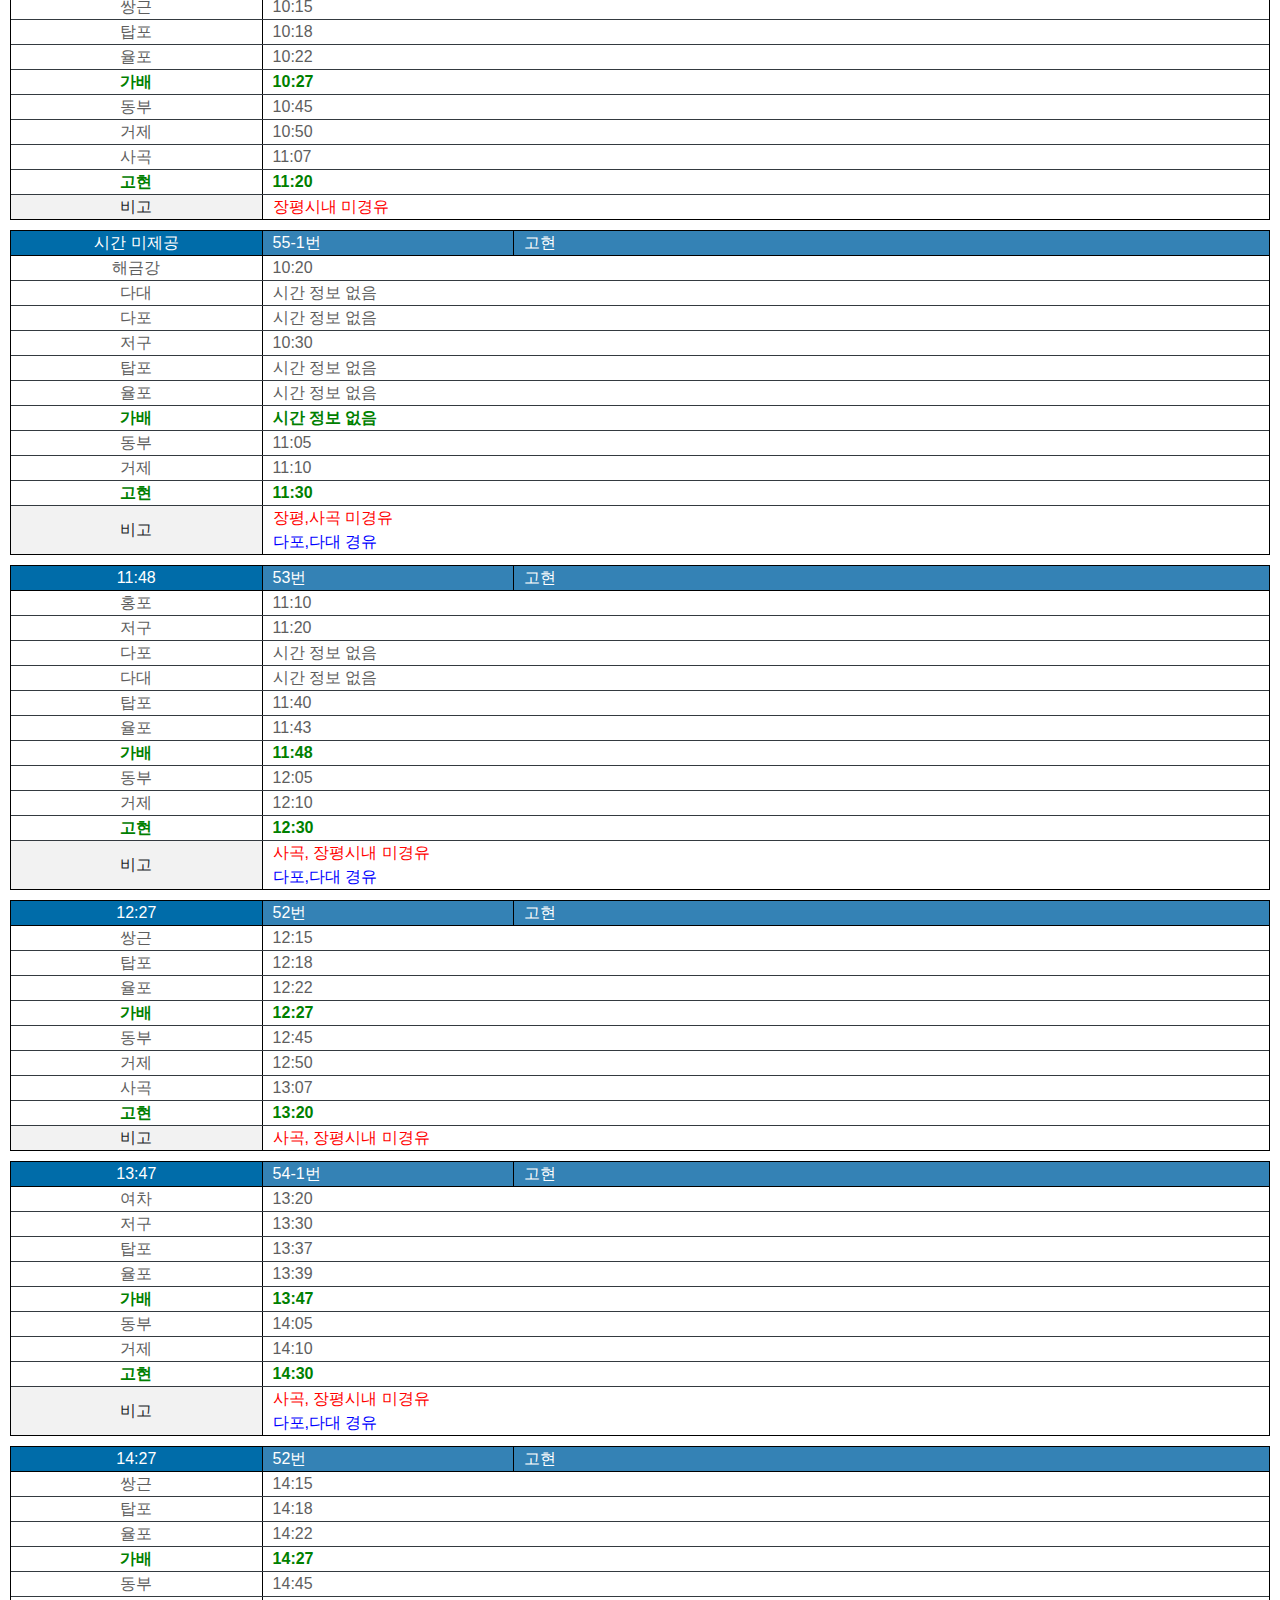
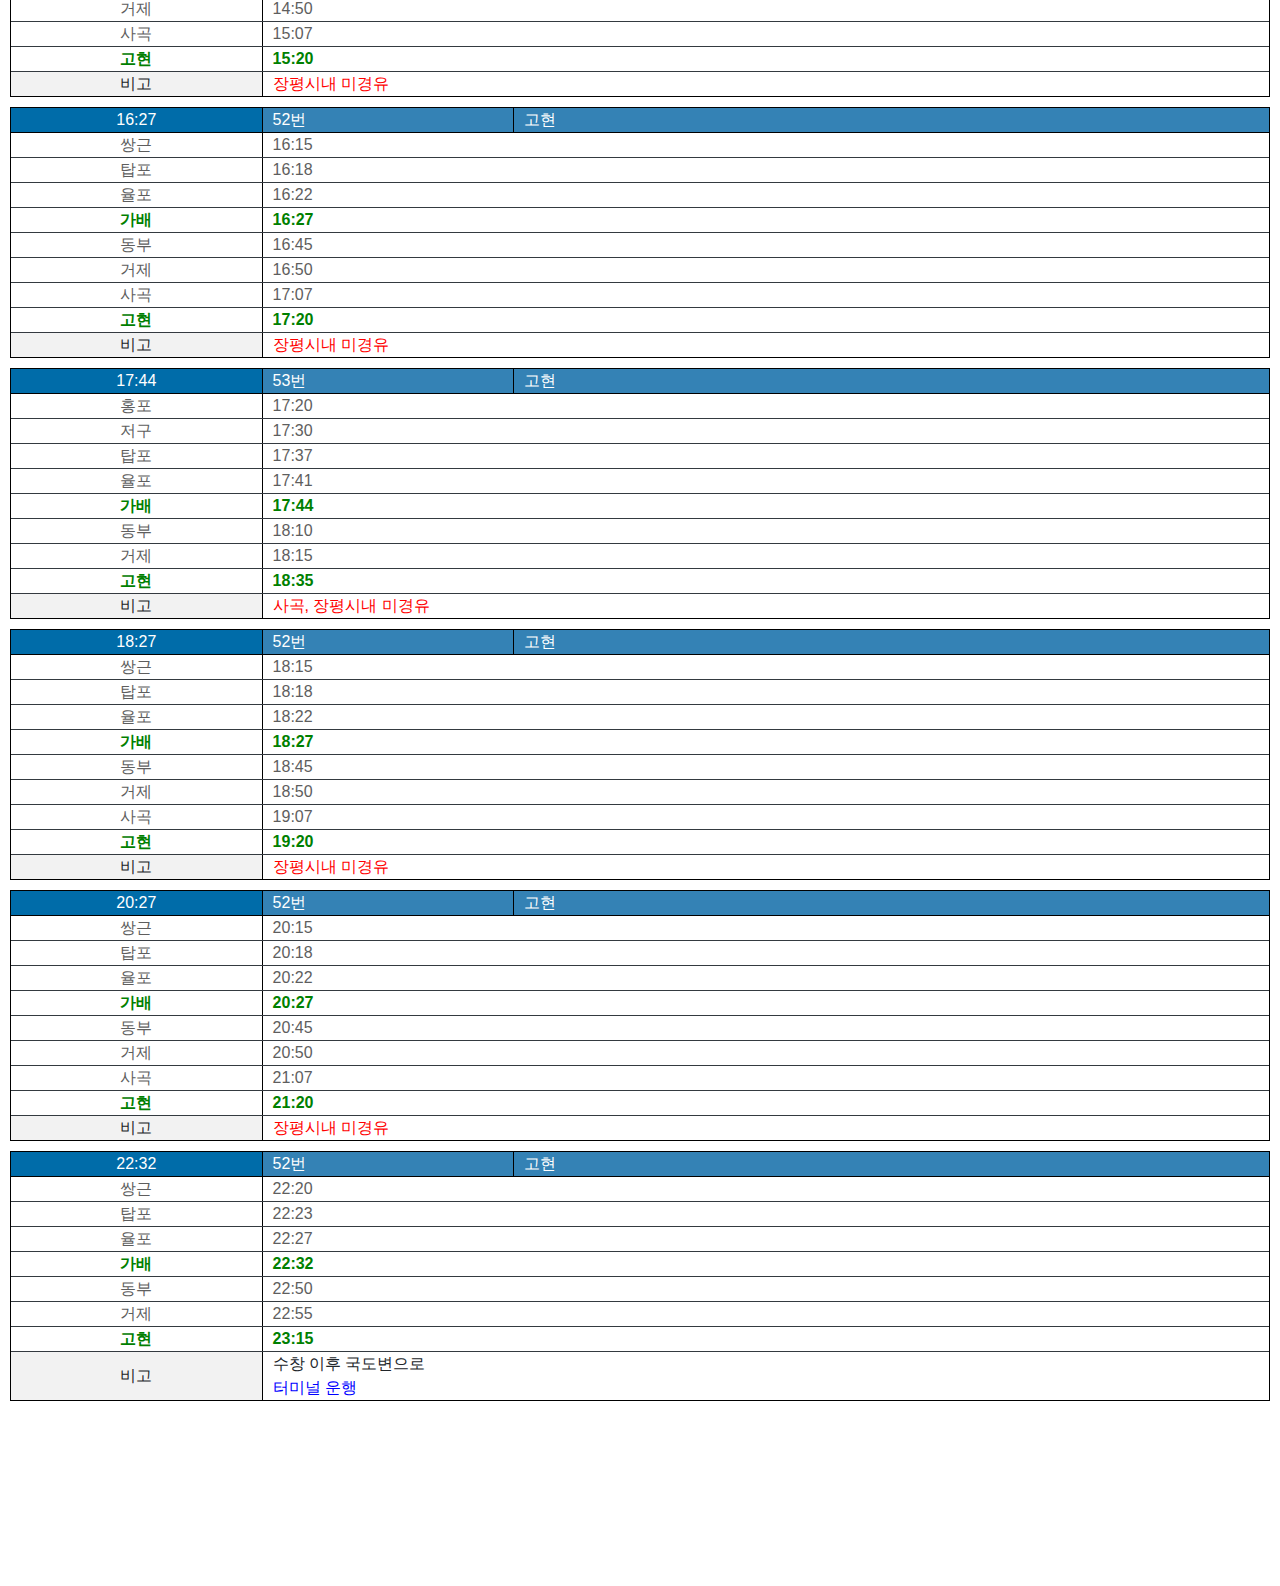
==== commit 6ac6497f: "현재 탑승 가능 시간 버튼의 위치를 변경했다." ====
--- a/index.html
+++ b/index.html
@@ -44,10 +44,10 @@
     </div>
     <main class="content">
     </main>
-    <div id="refresh-button">
-        <i class="fas fa-sync-alt refresh-icon"></i>
-    </div>
-    <footer class="text-white p-2">
+    <footer class="text-white pl-2 pr-2 pb-2">
+        <div class="d-flex justify-content-end">
+            <button id="btn-chk" type="button" class="btn-chk"> <i class="fas fa-check-square"></i> 현재 탑승 가능 시간 확인</button>
+        </div>
         <div class="d-flex flex-column">
             <div class="d-flex div-path">
                 <div class="input-group-prepend">
--- a/css/index.css
+++ b/css/index.css
@@ -193,34 +193,11 @@
     background-color: gold;
     color: black;
 }
-/*refreshBtn CSS 처리*/
-.button-refresh{
-    background-color: gold;
-    width: 100%;
-    /*font-size: 0.8rem;*/
-}
-.button-refresh:active{
-    background-color: #818182;
-}
+
 .button-label{
     font-weight: bold;
     text-align: center;
     font-size: 0.9rem;
-}
-/* 비활성 버튼에 대한 스타일링 */
-.refresh-icon.disabled,
-.refresh-icon:disabled {
-    pointer-events: none; /* 클릭 및 이벤트 무시 */
-    opacity: 0.65; /* 투명도를 조정하여 비활성 상태 시 시각적으로 구분 */
-    /*background-color: silver;*/
-    color: transparent;
-}
-
-/* .disabled 클래스가 적용된 버튼에 대한 active 효과 제거 */
-.refresh-icon.disabled.active,
-.refresh-icon:disabled.active {
-    box-shadow: none; /* active 시 그림자 효과 제거 */
-    /* 다른 active 스타일을 제거하고 싶은 경우 추가 스타일링을 여기에 기술할 수 있습니다. */
 }
 
 /*비고 글자 색*/
@@ -233,25 +210,6 @@
 .brown-text{
     color: brown;
 }
-
-#refresh-button {
-    position: fixed;
-    bottom: 120px;
-    right: 20px;
-    cursor: pointer;
-    /* 아이콘 크기 및 스타일을 설정하세요 */
-    font-size: 24px;
-    /* 아이콘 색상을 원하는 색상으로 설정하세요 */
-    color: #007bff;
-}
-.refresh-icon{
-    font-size: 30px;
-    color: #006CA9;
-}
-.refresh-icon:active{
-    color: #0086A8;
-}
-
 .header-info{
     border: 1px solid #000000;
     color: white;
@@ -273,6 +231,28 @@
     color: #5e5e5e;
 }
 
+/* 탑승 가능 시간 확인 버튼*/
+.btn-chk{
+    font-size: 0.9rem;
+    background-color: #cadff5;
+    color: black;
+    margin-top: 5px;
+    margin-bottom: 8px;
+    margin-left: 5px;
+    border-radius: 10px;
+    border: none; /* 테두리를 없애는 CSS 속성 */
+}
+.btn-chk:active{
+    background-color: gold;
+}
+.btn-chk:disabled{
+    background-color: #C1C1C1;
+    color: white;
+}
+.fa-check-square{
+    color: palevioletred;
+}
+/**/
 @media (max-width: 576px) {
     .div-route{
         flex-basis: 60%;
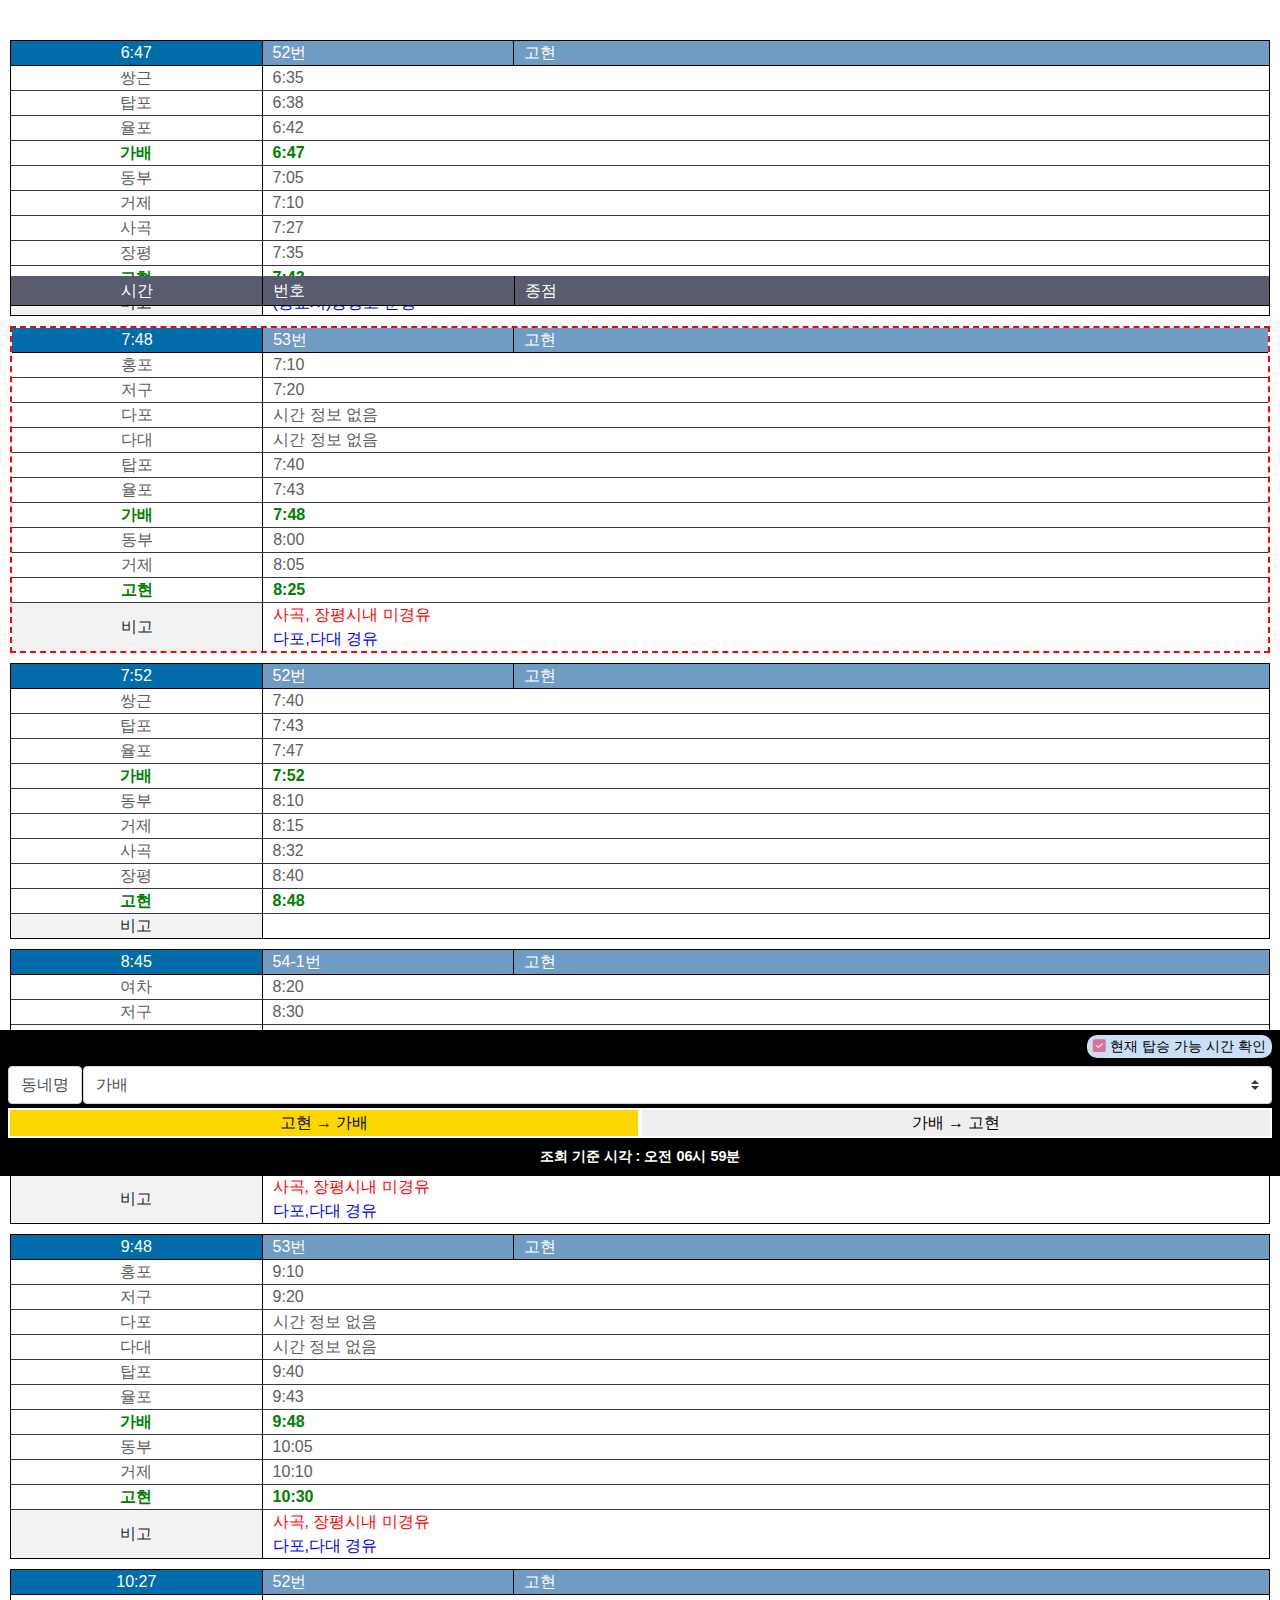
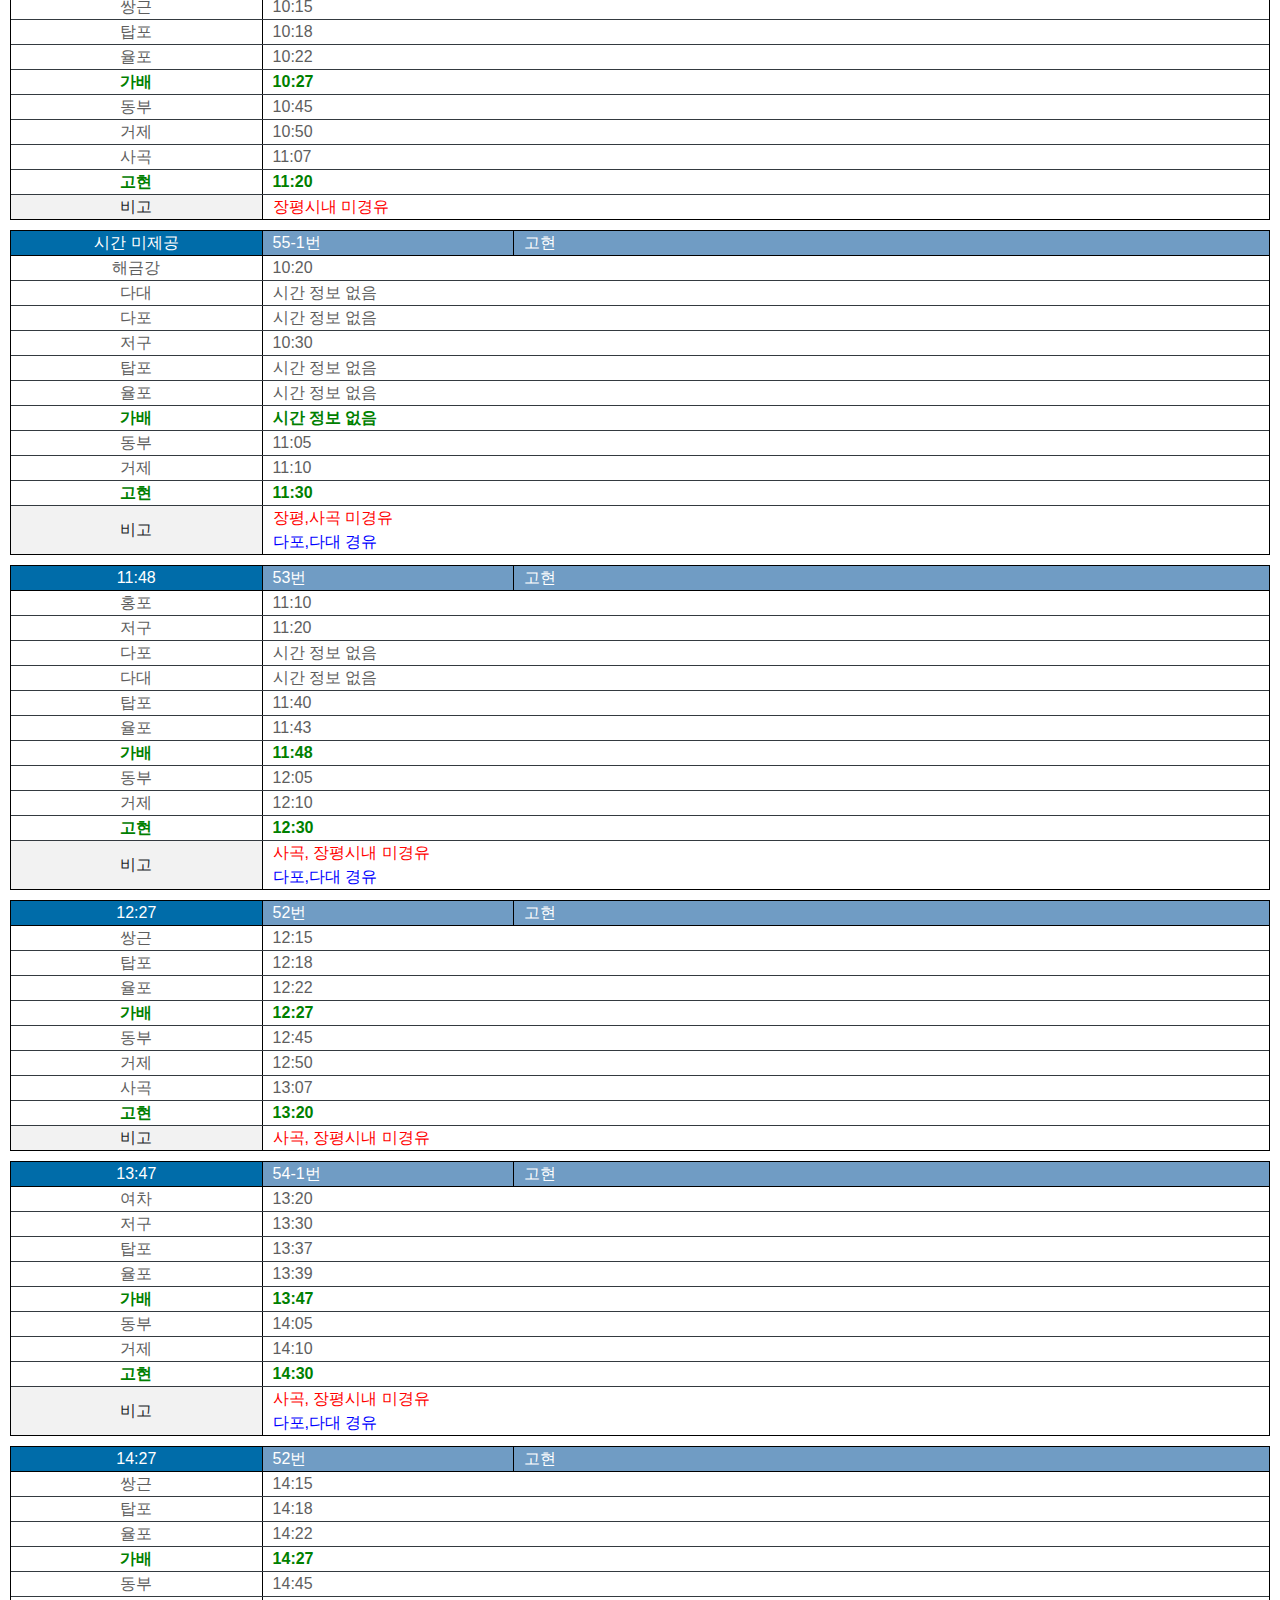
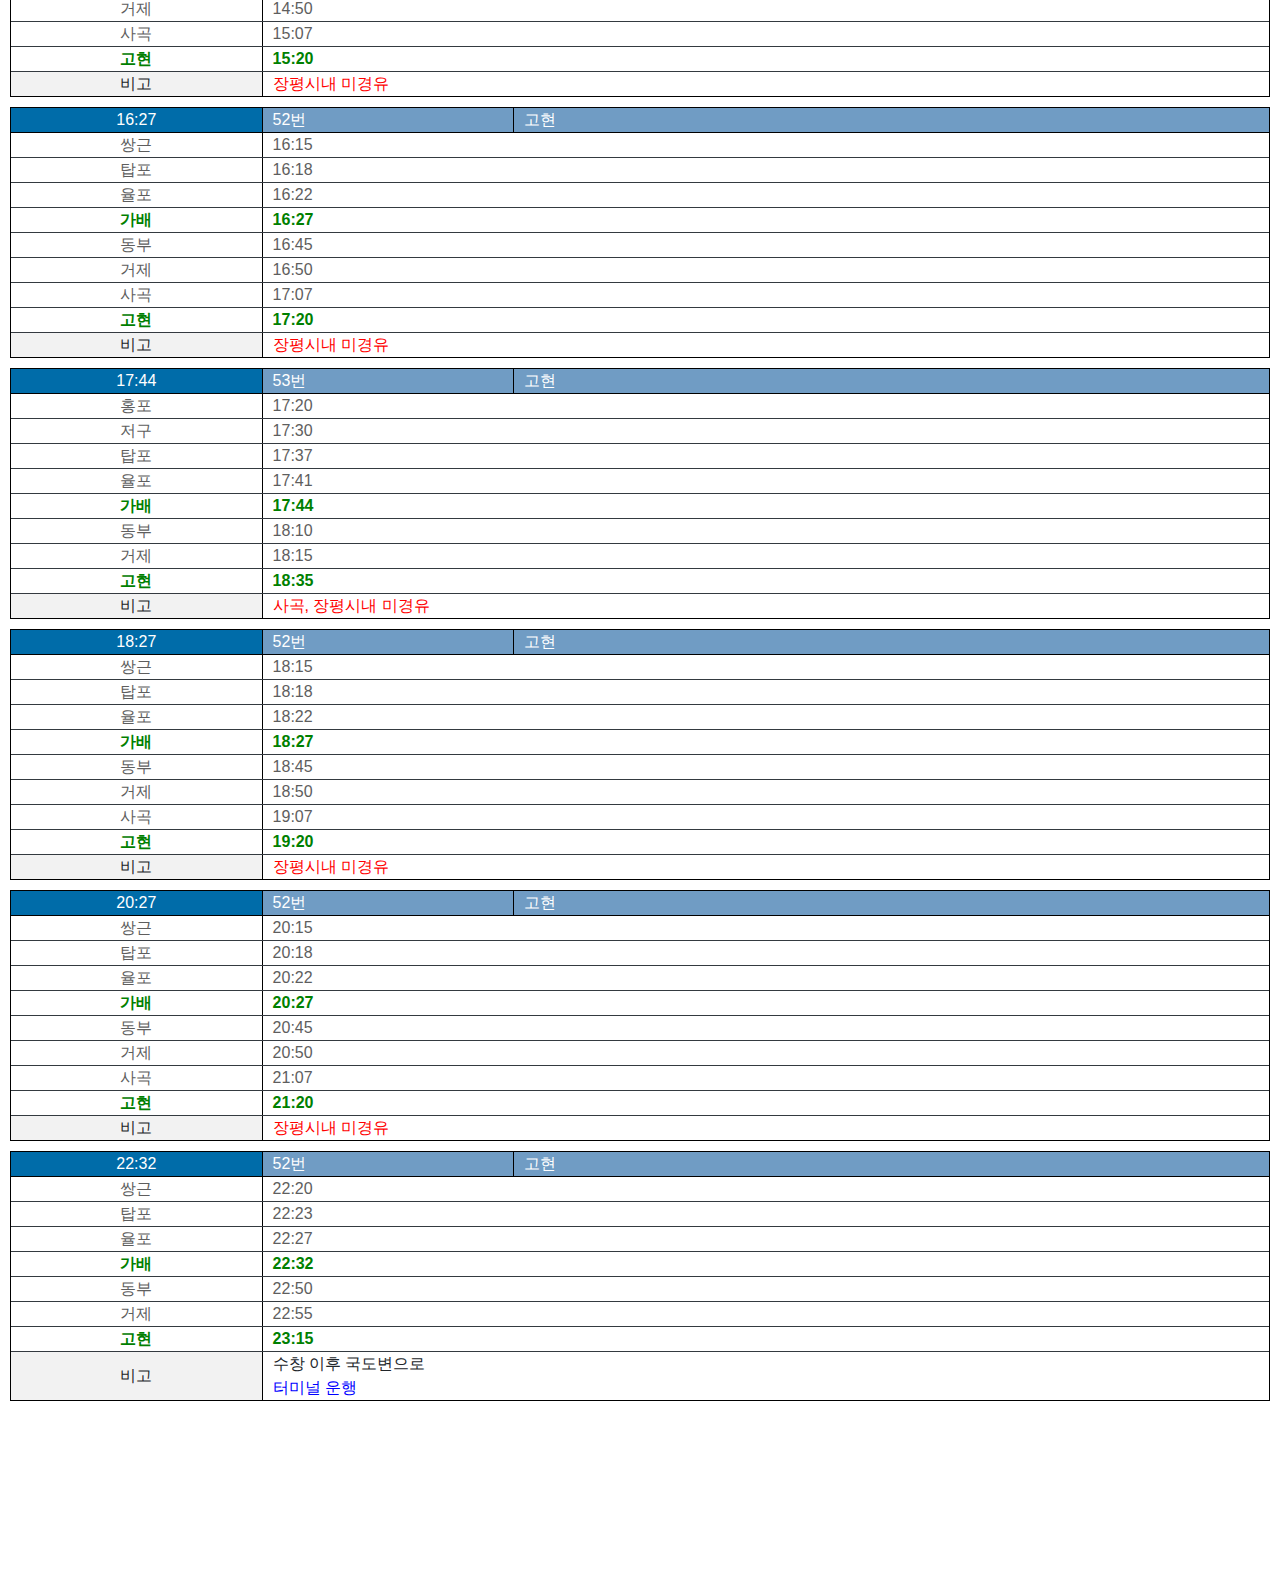
==== commit 532d2b45: "시간표 색상 변경" ====
--- a/index.html
+++ b/index.html
@@ -19,9 +19,9 @@
     <header>
         <div class="col-desc">
             <div class="item__number    d-flex">
-                <div class="col-desc-title thead-color-col1 text-white">시간</div>
-                <div class="title-route-number thead-color-col3 text-white">번호</div>
-                <div class="title-etc thead-color-col3 text-white">종점</div>
+                <div class="col-desc-title thead-color-col1-top text-white">시간</div>
+                <div class="title-route-number thead-color-col1-top text-white">번호</div>
+                <div class="title-etc thead-color-col1-top text-white">종점</div>
             </div>
         </div>
     </header>
--- a/css/index.css
+++ b/css/index.css
@@ -53,7 +53,7 @@
     justify-content: center;
     align-items: center;
     text-align: center;
-    height: 40px;
+    height: 30px;
     border-left: 1px solid black;
     border-bottom: 1px solid black;
 }
@@ -72,7 +72,7 @@
     justify-content: left;
     align-items: center;
     padding-left: 10px;
-    height: 40px;
+    height: 30px;
     border-left: 1px solid black;
     border-bottom: 1px solid black;
 }
@@ -170,8 +170,7 @@
 }
 
 .select-label{
-    background-color: #006CA9;
-    color: white;
+    background-color: white;
     margin-right: 2px;
 }
 /* 버스 탑승 가능 시 색상*/
@@ -181,11 +180,10 @@
 
 .toggle-btn {
     flex: 1;
-    background-color: #0068A2;
     /*color: gray;*/
     cursor: pointer;
     border: 2px solid white;
-    color: white;
+    color: black;
 }
 
 /* 활성화된 버튼 스타일 */
@@ -275,16 +273,23 @@
 .bg-ghost-white{
     background-color: #ffffff;
 }
+.thead-color-col1-top{
+    background-color: #585C6E;
+}
+.thead-color-col2-top{
+    background-color: #BCC0CF;
+}
+
 .thead-color-col1{
     background-color: #006CA9;
 }
-
 .thead-color-col2{
     background-color: #749AC2;
 }
 .thead-color-col3{
-    background-color: #3482B5;
-}
+    background-color: #709cc4;
+}
+
 .tbody-color-col1{
     background-color: #ffffff;
 }
